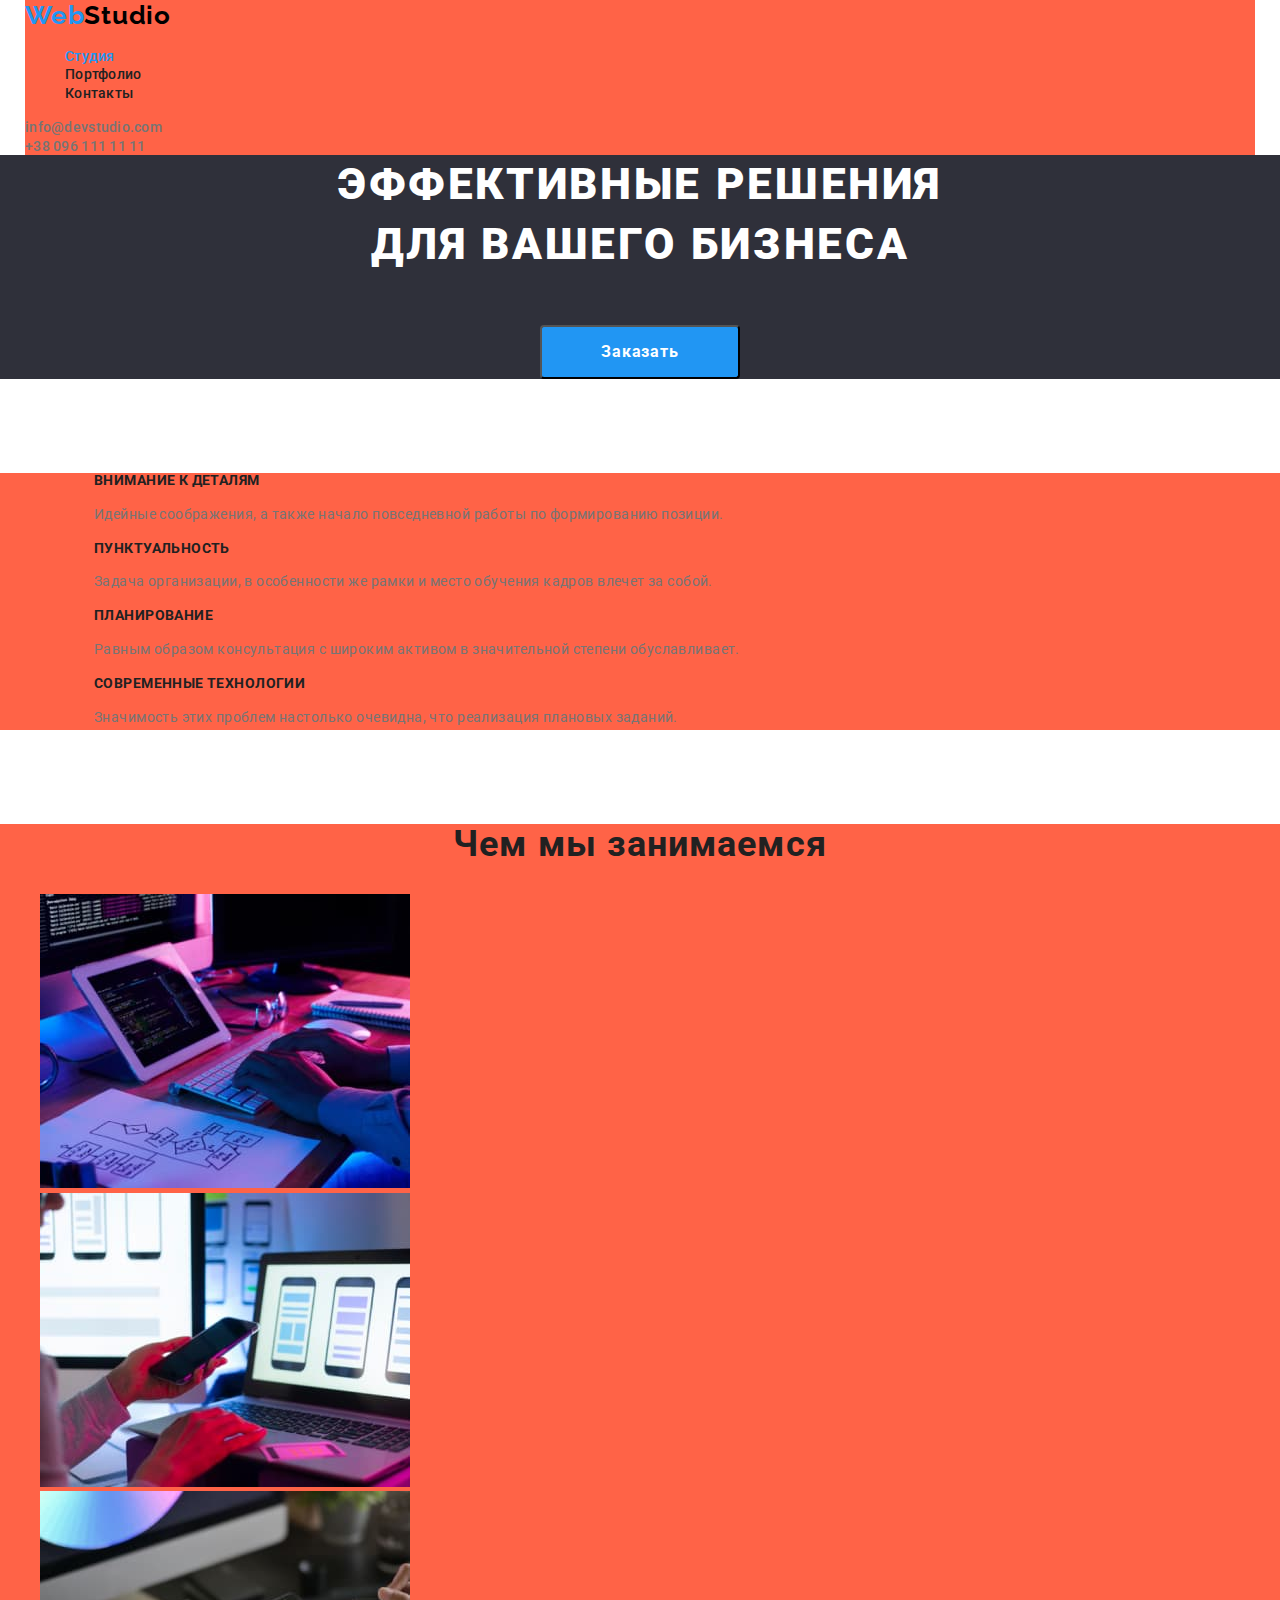
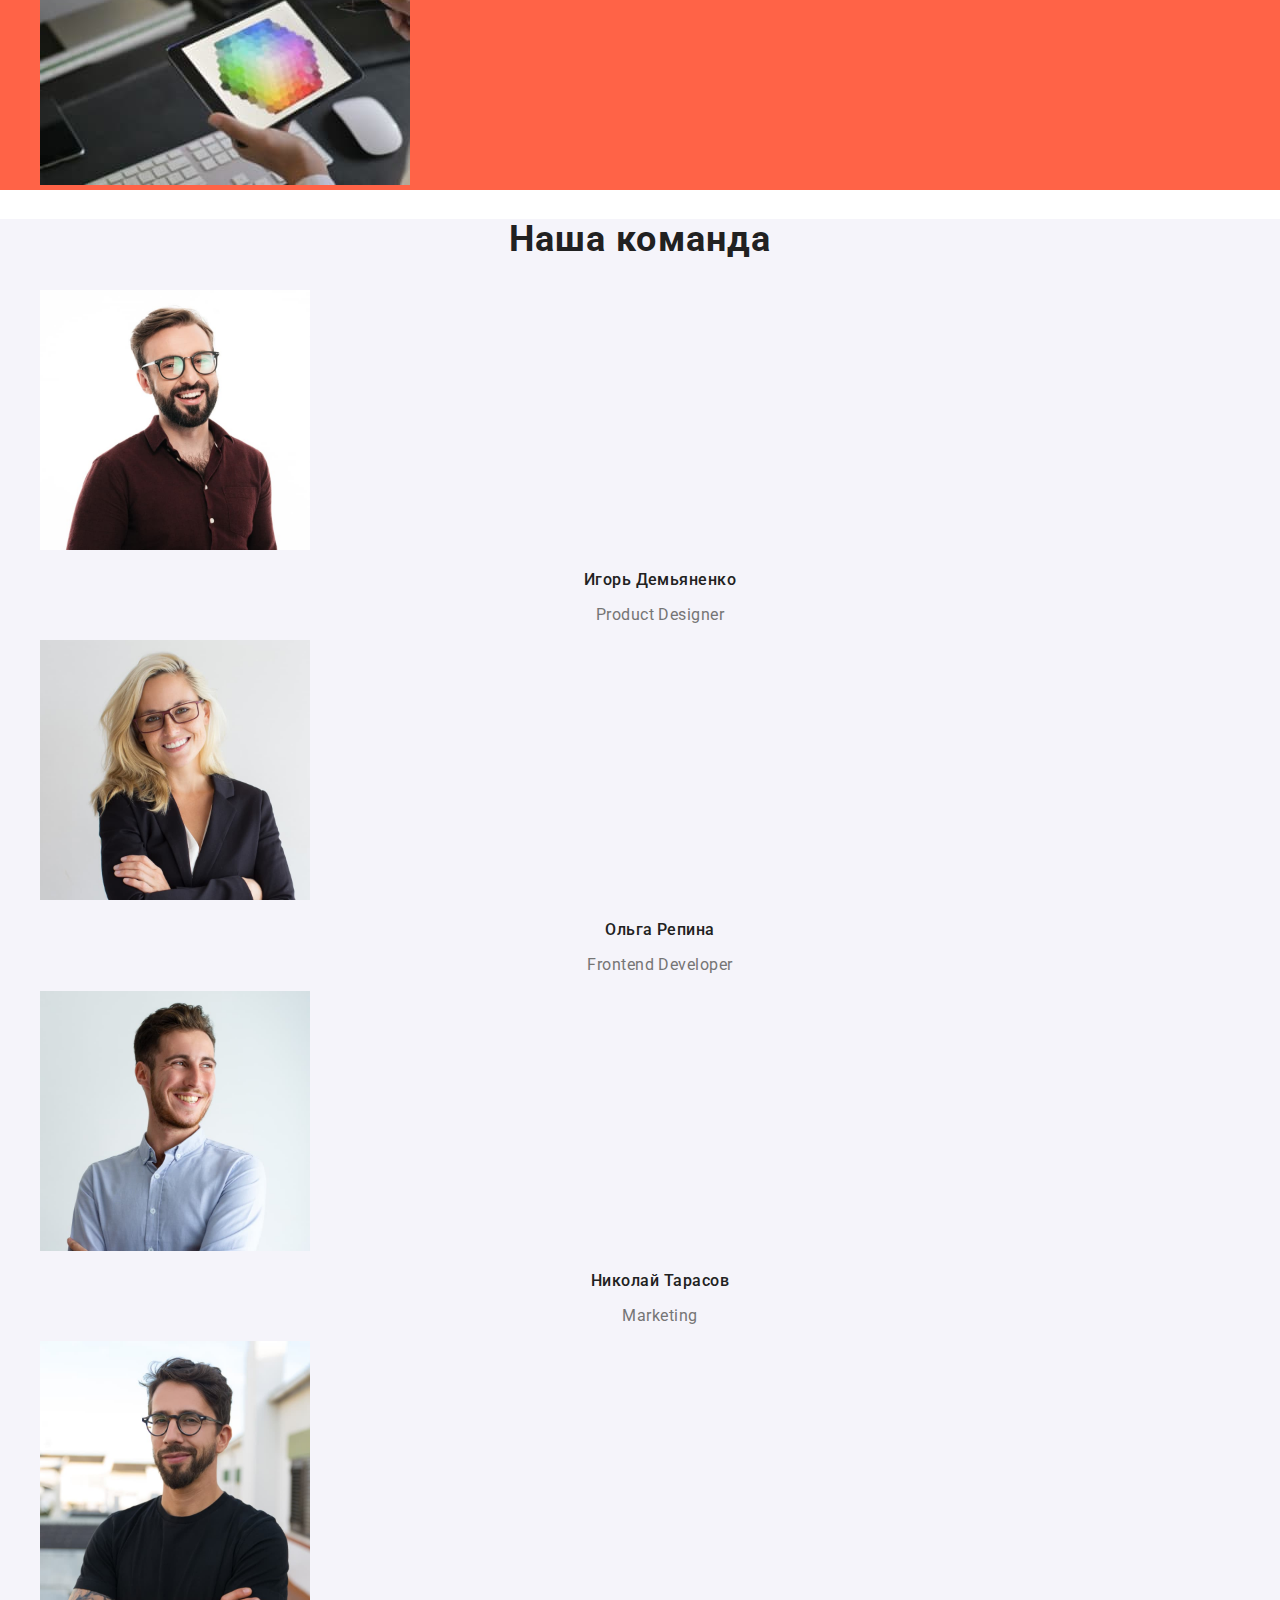
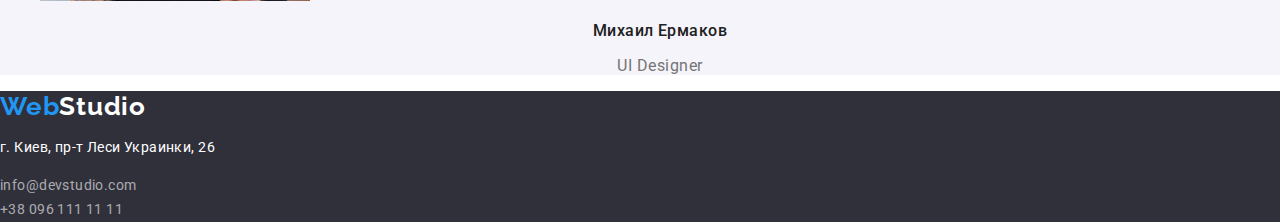
==== index.html @ 554694c2 "Добавление стилей для геометрии" ====
<!DOCTYPE html>
<html lang="ru">
<head>
    <meta charset="UTF-8">
    <meta http-equiv="X-UA-Compatible" content="IE=edge">
    <meta name="viewport" content="width=device-width, initial-scale=1.0">
    <link rel="preconnect" href="https://fonts.googleapis.com">
    <link rel="preconnect" href="https://fonts.gstatic.com" crossorigin>
    <link href="https://fonts.googleapis.com/css2?family=Raleway:wght@700&family=Roboto:wght@400;500;700;900&display=swap" rel="stylesheet">
    <link rel="stylesheet" href="https://cdnjs.cloudflare.com/ajax/libs/modern-normalize/1.1.0/modern-normalize.min.css">
    <link rel="stylesheet" href="./css/styles.css">

    <title>Document</title>
</head>
<body>
    <header class="header">
        <div class= "container">
        <nav class="header-navigation">
        <a href="" class="header-logo link">Web<span class="header-logo-two link">Studio</span></a>
         
     <ul class="header-list list">
         <li class="header-item"><a href="./index.html" class="header-link link current" >Студия</a></li>
         <li class="header-item"><a href="./portfolio.html" class="header-link link" >Портфолио</a></li>
         <li class="header-item"><a href="" class="header-link link">Контакты</a></li>
     </ul>
        </nav>
     <a href="mailto:info@devstudio.com" class="header-mailto link">info@devstudio.com</a><br>
     <a href="tel:+380961111111" class="header-tel link">+38 096 111 11 11</a>
    </div>
    </header>
<main>
    <section class="hero">
        <h1 class="hero-title">Эффективные решения <br/> для вашего бизнеса</h1>
        <button type="button" class="hero-btn">Заказать</button>            
    </section>

    <section class="section">
         <!-- скрытый заголовок-->
         <h2 class="visually-hidden">Наши обязанности</h2>
        <ul class="section-list list">
            <li class="section item">
                <h3 class="section-subtitle">Внимание к деталям</h3>
                <p class="section-text">Идейные соображения, а также начало повседневной работы по формированию позиции.</p>
            </li>
            <li class="section item">
                <h3 class="section-subtitle">Пунктуальность</h3>
                <p class="section-text">Задача организации, в особенности же рамки и место обучения кадров влечет за собой.</p>
            </li>
            <li class="section item">
                <h3 class="section-subtitle">Планирование</h3>
                <p class="section-text">Равным образом консультация с широким активом в значительной степени обуславливает.</p>
            </li>
            <li class="section item">
                <h3 class="section-subtitle">Современные технологии</h3>
                <p class="section-text">Значимость этих проблем настолько очевидна, что реализация плановых заданий.</p>
            </li>
        </ul>
    </section>

    <section class="work">
        <h2 class="work-top-text">Чем мы занимаемся</h2>
        <ul class="work-list list">
            <li class="work-item"><img src="./images/img.jpg" alt="Пишем сайт" width="370" height="294"/></li>
            <li class="work-item"><img src="./images/img1.jpg" alt="Создаем макет" width="370" height="294"/></li>
            <li class="work-item"><img src="./images/img2.jpg" alt="Создаем дизайн" width="370" height="294"/></li>
        </ul>
    </section>

    <section class="team">
        <h2 class="team-top-text">Наша команда</h2>
        <ul class="team-list list">
            <li class="team-item"><img src="./images/foto.jpg" alt="Product Designer" width="270" height="260"/>
                <h3 class="team-subtitle">Игорь Демьяненко</h3>
                <p class="team-text">Product Designer</p>
        </li>

            <li class="team-item"><img src="./images/foto1.jpg" alt="Frontend Developer" width="270" height="260"/>
                <h3 class="team-subtitle">Ольга Репина</h3>
                <p class="team-text">Frontend Developer</p>
        </li>
            <li class="team-item"><img src="./images/foto2.jpg" alt="Marketing" width="270" height="260"/>
                <h3 class="team-subtitle">Николай Тарасов</h3>
                <p class="team-text">Marketing</p>
            </li>
            <li class="team-item"><img src="./images/foto3.jpg" alt="UI Designer" width="270" height="260"/> 
                <h3 class="team-subtitle">Михаил Ермаков</h3>
                <p class="team-text">UI Designer</p>
            </li>
        </ul>
    </section>
    </main>
    <footer class="footer">
        <a href="" class="footer-logo link">Web<span class="footer-logo-two link">Studio</span></a>
        <address class="adress">
            <p class="adress-text">г. Киев, пр-т Леси Украинки, 26</p>
            <a href="mailto:info@devstudio.com" class="adress-mailto link">info@devstudio.com</a> <br>
            <a href="tel:+380961111111" class="adress-tel link">+38 096 111 11 11</a>
        </address>
    </footer>
    
</body>
</html>
---- css/styles.css ----
:root {
    --header-color: #757575;
    --title-color: #212121;
    --main-color: #FFFFFF;
}

html{
    box-sizing: border-box;
}

*, 
*::before, 
*::after{box-sizing: inherit;}

body {
    font-family: "Roboto", Tahoma, sans-serif;
    margin: 0;
}

.list {
    list-style: none;
}

.link {
    text-decoration: none;
}

.visually-hidden {
    position: absolute;
    white-space: nowrap;
    width: 1px;
    height: 1px;
    overflow: hidden;
    border: 0;
    padding: 0;
    clip: rect(0 0 0 0);
    clip-path: inset(50%);
    margin: -1px;
  }
  
  /*------------index.html-----------*/

  .container {
      margin-left: auto;
      margin-right: auto;
      width: 1230px;
      background-color: tomato;
  }
.header {
    background-color: #FFFFFF;
    
  }
.header-logo {
    font-family: 'Raleway', Tahoma, sans-serif;
    font-style: normal;
    font-weight: 700;
    font-size: 26px;
    line-height: 1.19;
    letter-spacing: 0.03em;
    color: #2196F3;
}

.header-logo-two {
    font-family: 'Raleway', Tahoma, sans-serif;
    font-style: normal;
    font-weight: 700;
    font-size: 26px;
    line-height: 1.19;
    letter-spacing: 0.03em;
    color: #000000;
}

.header-link {
    font-weight: 500;
    font-size: 14px;
    line-height: 1.14;
    letter-spacing: 0.02em;
    color: #212121;
}

.header-link:hover,
.header-link:focus {
    color: #2196F3;
}

.current {
    color: #2196F3 ;
}

.header-mailto, .header-tel {
    font-weight: 500;
    font-size: 14px;
    line-height: 1.14;
    letter-spacing: 0.02em;
    color: var(--header-color);
}

.header-mailto:hover,
.header-mailto:focus,
.header-tel:hover,
.header-tel:focus {
    color: #2196F3;
}

.hero-title {
    margin-top: 0;
    margin-bottom: 50px;
    font-weight: 900;
    font-size: 44px;
    line-height: 1.36;
    text-align: center;
    letter-spacing: 0.06em;
    text-transform: uppercase;
    color: var(--main-color)
    }

.hero {
    margin-top: 0;
    margin-bottom: 94px;
    background-color: #2F303A;
    text-align: center;
    }

.hero-btn {
    border-radius: 4px;
    padding: 10px 32px;
    display: inline-block;
    min-width: 200px;

    font-family: inherit;
    font-weight: 700;
    font-size: 16px;
    line-height: 1.88;
    align-items: center;
    letter-spacing: 0.06em;
    color: #FFFFFF;
    background-color: #2196F3;
    cursor: pointer;
}

.hero-btn:hover, 
.hero-btn:focus{
    color:#FFFFFF;
    background-color: #0f76ca;
}

.section, .work {
    background-color: tomato;
}

.section-list{
    padding: 0;
    margin: 94px;
}

.section-subtitle {
    margin-top: 0;
    margin-bottom: 10px;
    font-size: 14px;
    line-height: 1.14;
    letter-spacing: 0.03em;
    text-transform: uppercase;
    color: #212121;
}

.section-text {
    font-weight: 400;
    font-size: 14px;
    line-height: 1.71;
    letter-spacing: 0.03em;
    color: var(--header-color);
}

.work-top-text, .team-top-text {
   font-size: 36px;
   line-height: 1.12;
   text-align: center;
   letter-spacing: 0.03em;
   color: var(--title-color)
}

.team {
    background: #F5F4FA;
}

.team-subtitle {
    font-weight: 500;
    font-size: 16px;
    line-height: 1.19;
    text-align: center;
    letter-spacing: 0.03em;
    color: #212121;
}

.team-text {
    font-size: 16px;
    line-height: 1.19;
    text-align: center;
    letter-spacing: 0.03em;
    color: var(--header-color)
}

.footer-logo {
    font-family: 'Raleway', Tahoma, sans-serif;
    font-style: normal;
    font-weight: 700;
    font-size: 26px;
    line-height: 1.19;
    letter-spacing: 0.03em;
    color: #2196F3;
}

.footer-logo-two {
    font-family: 'Raleway', Tahoma, sans-serif;
    font-style: normal;
    font-weight: 700;
    font-size: 26px;
    line-height: 1.19;
    letter-spacing: 0.03em;
    color: #FFFFFF;
}

.adress-text {
    font-style: normal;
    font-size: 14px;
    line-height: 1.71;
    letter-spacing: 0.03em;
    color: #FFFFFF;
}

.adress-mailto {
    font-style: normal;
    font-size: 14px;
    line-height: 1.71;
    letter-spacing: 0.03em;
    color: rgba(255, 255, 255, 0.6);
}

.adress-mailto:hover, 
.adress-mailto:focus,
.adress-tel:hover, 
.adress-tel:focus{
    color: #2196F3;
}

.adress-tel {
    font-style: normal;
    font-size: 14px;
    line-height: 1.71;
    letter-spacing: 0.03em;
    color: rgba(255, 255, 255, 0.6);
}

.footer {
    background-color: #2F303A;
}

/*------------portfolio.html-----------*/
.section-portfolio{
    background-color: #FFFFFF;
}
.section-portfolio-list {
    font-weight: 500;
    font-size: 16px;
    line-height: 1.6;
    text-align: center;
    letter-spacing: 0.03em;
    color: #212121;
    
}

.section-portfolio-btn:hover,
.section-portfolio-btn:focus {
    color: #FFFFFF;
    background-color: #2196F3;
}

.section-portfolio-subtitle {
    font-size: 18px;
    line-height: 2;
    letter-spacing: 0.06em;
    color: #212121;
}

.section-portfolio-text {
    font-size: 16px;
    line-height: 1.9;
    letter-spacing: 0.03em;
    color: var(--header-color)
}

.section-portfolio-btn{
    font-weight: 500;
    font-size: 16px;
    line-height: 1.63;
    text-align: center;
    letter-spacing: 0.03em;
    color: #212121;
    background: #F5F4FA;
    cursor: pointer;
}
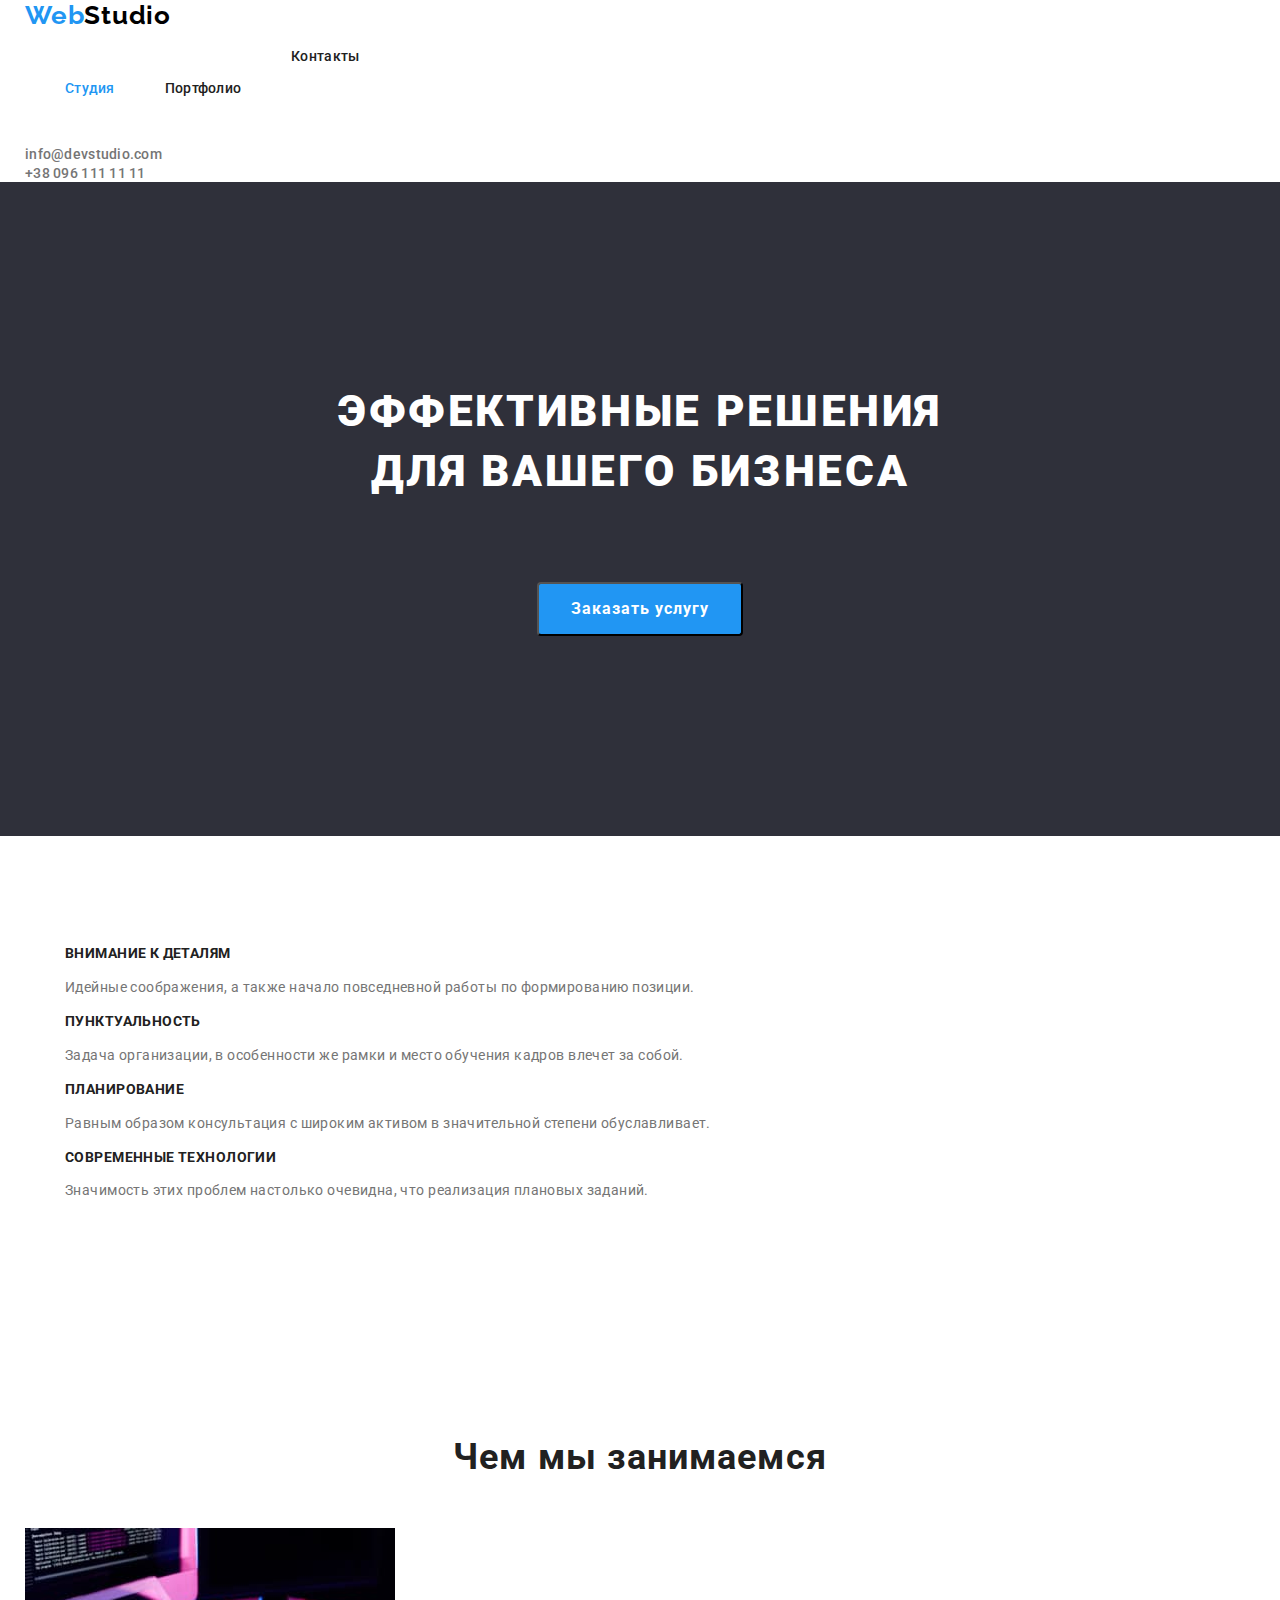
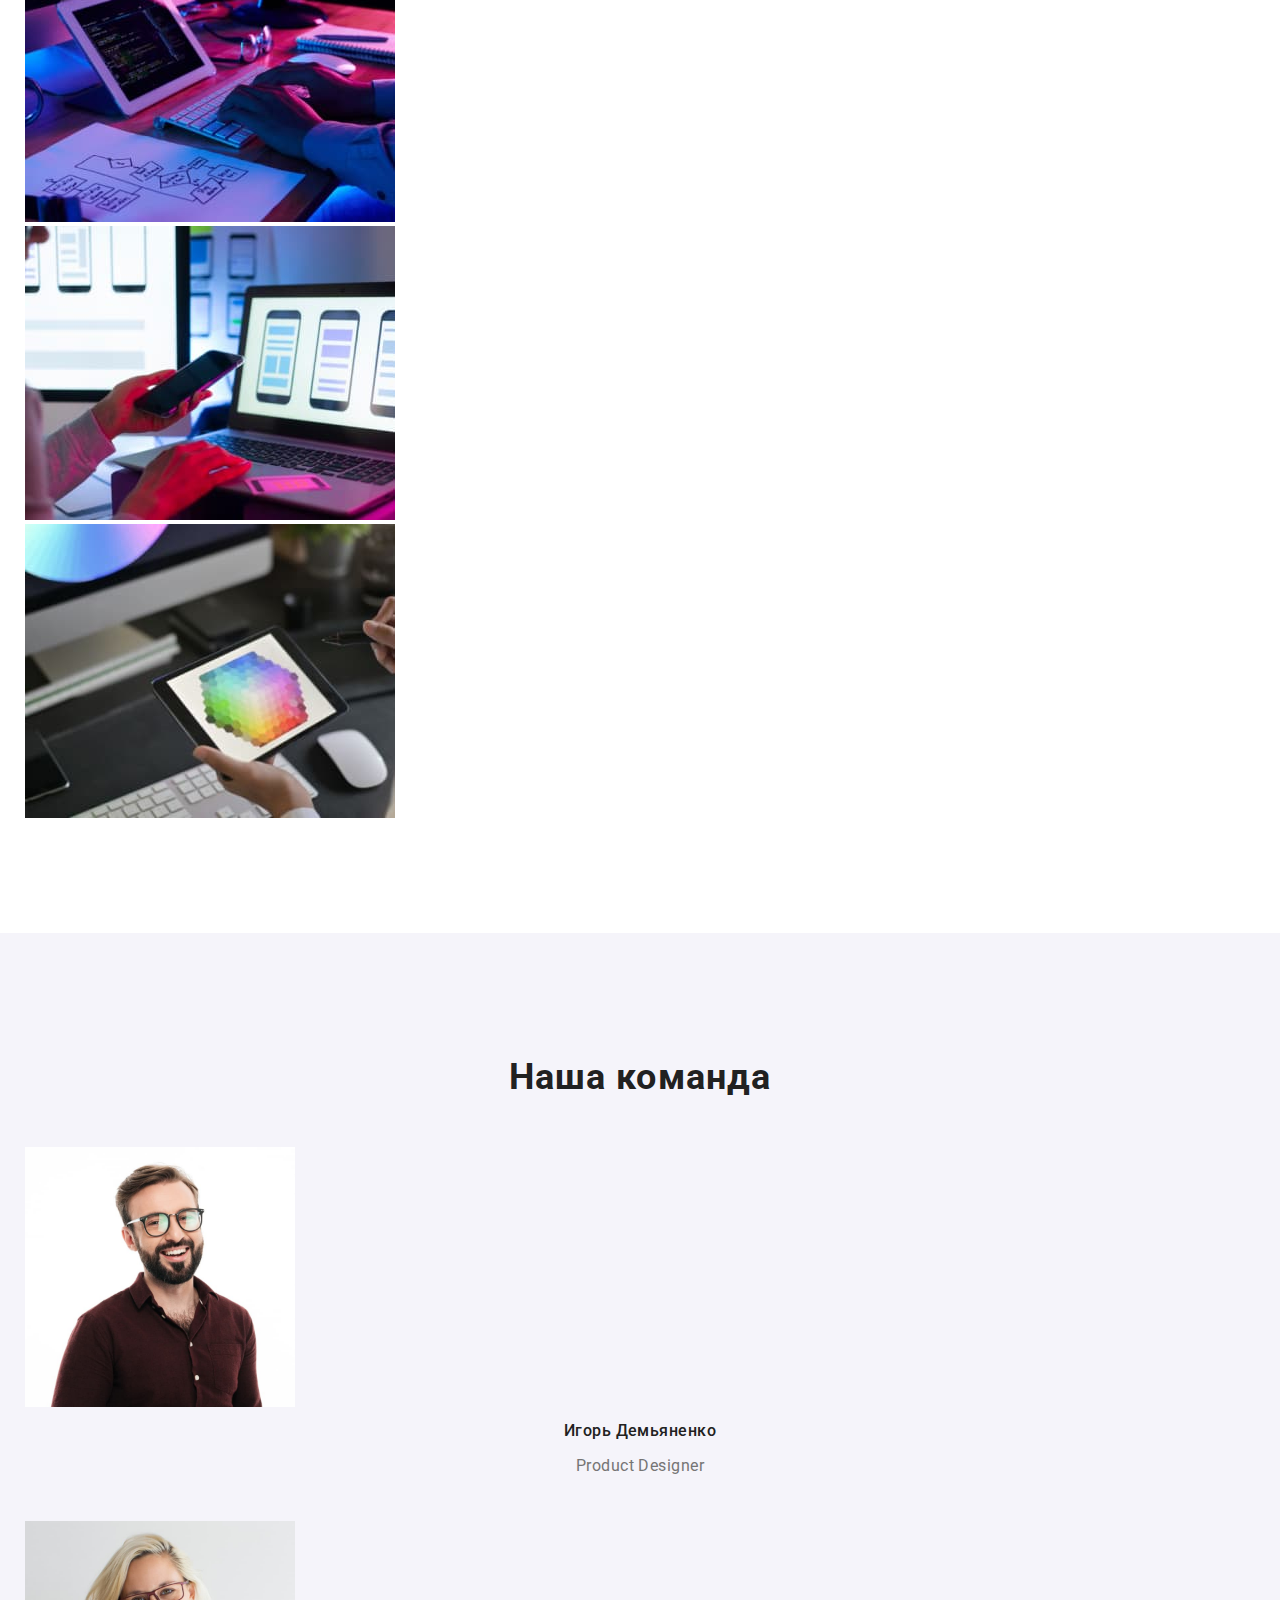
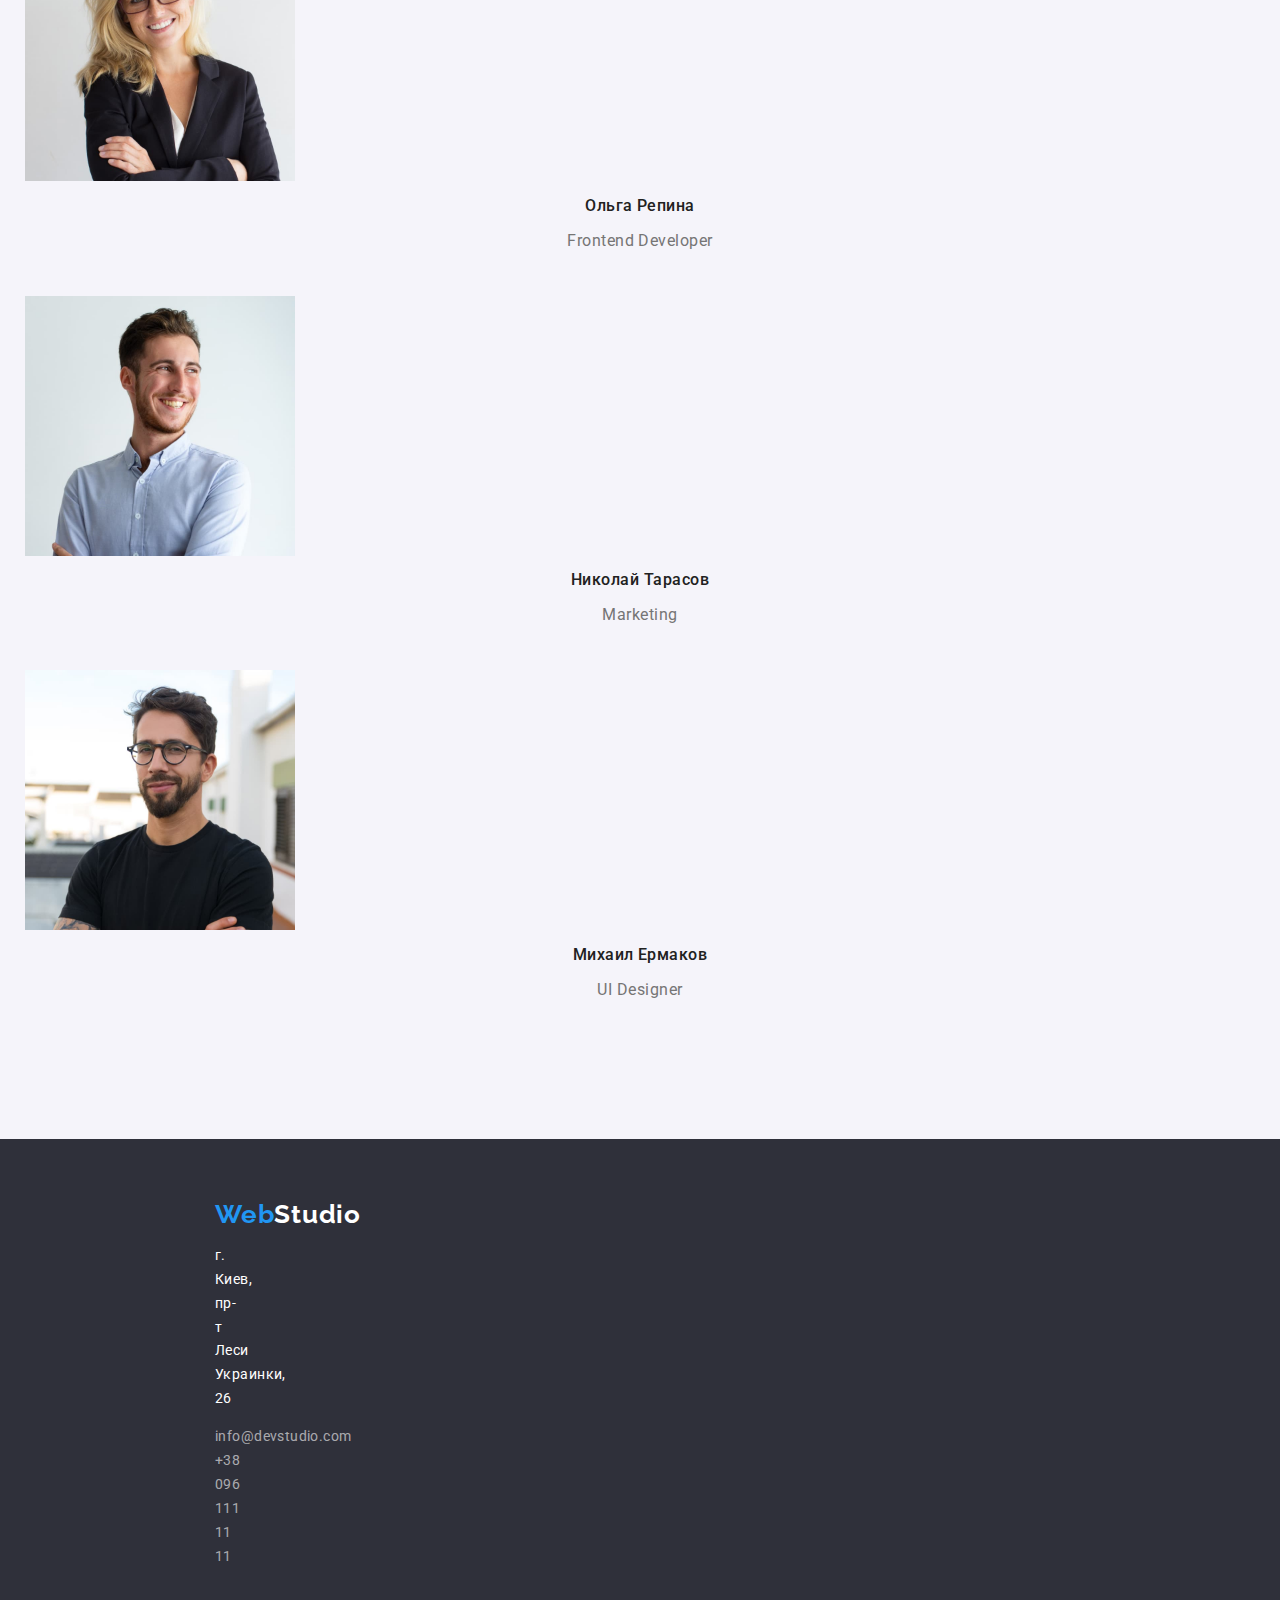
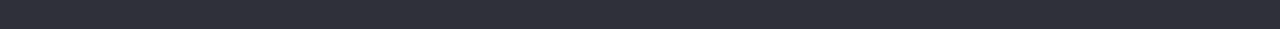
==== commit 39264a61: "start flexbox" ====
--- a/index.html
+++ b/index.html
@@ -31,42 +31,47 @@
 <main>
     <section class="hero">
         <h1 class="hero-title">Эффективные решения <br/> для вашего бизнеса</h1>
-        <button type="button" class="hero-btn">Заказать</button>            
+        <button type="button" class="hero-btn">Заказать услугу</button>            
     </section>
 
-    <section class="section">
+    <section class="section-one section">
+        <div class= "container">
          <!-- скрытый заголовок-->
          <h2 class="visually-hidden">Наши обязанности</h2>
-        <ul class="section-list list">
-            <li class="section item">
-                <h3 class="section-subtitle">Внимание к деталям</h3>
-                <p class="section-text">Идейные соображения, а также начало повседневной работы по формированию позиции.</p>
+        <ul class="section-one-list list">
+            <li class="section-one item">
+                <h3 class="section-one-subtitle">Внимание к деталям</h3>
+                <p class="section-one-text">Идейные соображения, а также начало повседневной работы по формированию позиции.</p>
             </li>
-            <li class="section item">
-                <h3 class="section-subtitle">Пунктуальность</h3>
-                <p class="section-text">Задача организации, в особенности же рамки и место обучения кадров влечет за собой.</p>
+            <li class="section-one item">
+                <h3 class="section-one-subtitle">Пунктуальность</h3>
+                <p class="section-one-text">Задача организации, в особенности же рамки и место обучения кадров влечет за собой.</p>
             </li>
-            <li class="section item">
-                <h3 class="section-subtitle">Планирование</h3>
-                <p class="section-text">Равным образом консультация с широким активом в значительной степени обуславливает.</p>
+            <li class="section-one item">
+                <h3 class="section-one-subtitle">Планирование</h3>
+                <p class="section-one-text">Равным образом консультация с широким активом в значительной степени обуславливает.</p>
             </li>
-            <li class="section item">
-                <h3 class="section-subtitle">Современные технологии</h3>
-                <p class="section-text">Значимость этих проблем настолько очевидна, что реализация плановых заданий.</p>
+            <li class="section-one item">
+                <h3 class="section-one-subtitle">Современные технологии</h3>
+                <p class="section-one-text">Значимость этих проблем настолько очевидна, что реализация плановых заданий.</p>
             </li>
         </ul>
+    </div>
     </section>
 
-    <section class="work">
+    <section class="work section">
+        <div class= "container">
         <h2 class="work-top-text">Чем мы занимаемся</h2>
         <ul class="work-list list">
             <li class="work-item"><img src="./images/img.jpg" alt="Пишем сайт" width="370" height="294"/></li>
             <li class="work-item"><img src="./images/img1.jpg" alt="Создаем макет" width="370" height="294"/></li>
             <li class="work-item"><img src="./images/img2.jpg" alt="Создаем дизайн" width="370" height="294"/></li>
         </ul>
+    </div>
     </section>
 
-    <section class="team">
+    <section class="team section">
+        <div class= "container">
         <h2 class="team-top-text">Наша команда</h2>
         <ul class="team-list list">
             <li class="team-item"><img src="./images/foto.jpg" alt="Product Designer" width="270" height="260"/>
@@ -87,6 +92,7 @@
                 <p class="team-text">UI Designer</p>
             </li>
         </ul>
+    </div>
     </section>
     </main>
     <footer class="footer">
--- a/css/styles.css
+++ b/css/styles.css
@@ -38,18 +38,29 @@
     margin: -1px;
   }
   
+  .container {
+    margin-left: auto;
+    margin-right: auto;
+    width: 1230px;
+}
+
   /*------------index.html-----------*/
 
-  .container {
-      margin-left: auto;
-      margin-right: auto;
-      width: 1230px;
-      background-color: tomato;
-  }
 .header {
     background-color: #FFFFFF;
-    
   }
+
+  .header-list{
+    display: flex;
+  }
+
+  .header-item:not(:last-child){
+      display: block;
+    margin-right: 50px;
+    padding-top: 32px;
+    padding-bottom: 32px;
+  }
+
 .header-logo {
     font-family: 'Raleway', Tahoma, sans-serif;
     font-style: normal;
@@ -105,6 +116,8 @@
 .hero-title {
     margin-top: 0;
     margin-bottom: 50px;
+    padding-top: 200px;
+    padding-bottom: 30px;
     font-weight: 900;
     font-size: 44px;
     line-height: 1.36;
@@ -116,16 +129,17 @@
 
 .hero {
     margin-top: 0;
-    margin-bottom: 94px;
+    /*margin-bottom: 94px;*/
     background-color: #2F303A;
     text-align: center;
-    }
-
-.hero-btn {
+}
+
+    .hero-btn {
     border-radius: 4px;
     padding: 10px 32px;
     display: inline-block;
     min-width: 200px;
+    margin-bottom: 200px;
 
     font-family: inherit;
     font-weight: 700;
@@ -144,16 +158,21 @@
     background-color: #0f76ca;
 }
 
-.section, .work {
-    background-color: tomato;
-}
-
-.section-list{
+.section {
+    padding-top: 94px;
+    padding-bottom: 94px;
+}
+
+.section-one, .work {
+    background-color: #FFFFFF;
+}
+
+/*.section-one-list{
     padding: 0;
     margin: 94px;
-}
-
-.section-subtitle {
+}*/
+
+.section-one-subtitle {
     margin-top: 0;
     margin-bottom: 10px;
     font-size: 14px;
@@ -163,7 +182,7 @@
     color: #212121;
 }
 
-.section-text {
+.section-one-text {
     font-weight: 400;
     font-size: 14px;
     line-height: 1.71;
@@ -171,16 +190,34 @@
     color: var(--header-color);
 }
 
-.work-top-text, .team-top-text {
+.work-list{
+    padding: 0;
+}
+
+.work-top-text {
+    margin-bottom: 50px;
+   padding: 0;
    font-size: 36px;
    line-height: 1.12;
    text-align: center;
    letter-spacing: 0.03em;
-   color: var(--title-color)
-}
+   color: var(--title-color);
+}
+
+.team-top-text {
+    margin-bottom: 50px;
+    /*padding: 94px;*/
+
+    font-size: 36px;
+    line-height: 1.12;
+    text-align: center;
+    letter-spacing: 0.03em;
+    color: var(--title-color);
+ }
+
 
 .team {
-    background: #F5F4FA;
+   background: #F5F4FA;
 }
 
 .team-subtitle {
@@ -198,6 +235,20 @@
     text-align: center;
     letter-spacing: 0.03em;
     color: var(--header-color)
+}
+
+.team-list {
+    padding: 0;
+    margin: 0;
+}
+
+.team-item {
+    padding-bottom: 30px;
+    margin: 0;
+}
+
+.team-subtitle {
+    margin: 10px;
 }
 
 .footer-logo {
@@ -252,6 +303,10 @@
 }
 
 .footer {
+    padding-top: 60px;
+    padding-bottom: 60px;
+    padding-left: 215px;
+    padding-right: 1154px;
     background-color: #2F303A;
 }
 
@@ -290,13 +345,18 @@
 }
 
 .section-portfolio-btn{
+    border-radius: 4px;
+    min-width: 130px;
+    display: inline-block;
+    padding: 6px 22px;
+
     font-weight: 500;
     font-size: 16px;
     line-height: 1.63;
     text-align: center;
     letter-spacing: 0.03em;
     color: #212121;
-    background: #F5F4FA;
+    background-color:  #F5F4FA;
     cursor: pointer;
 }
 
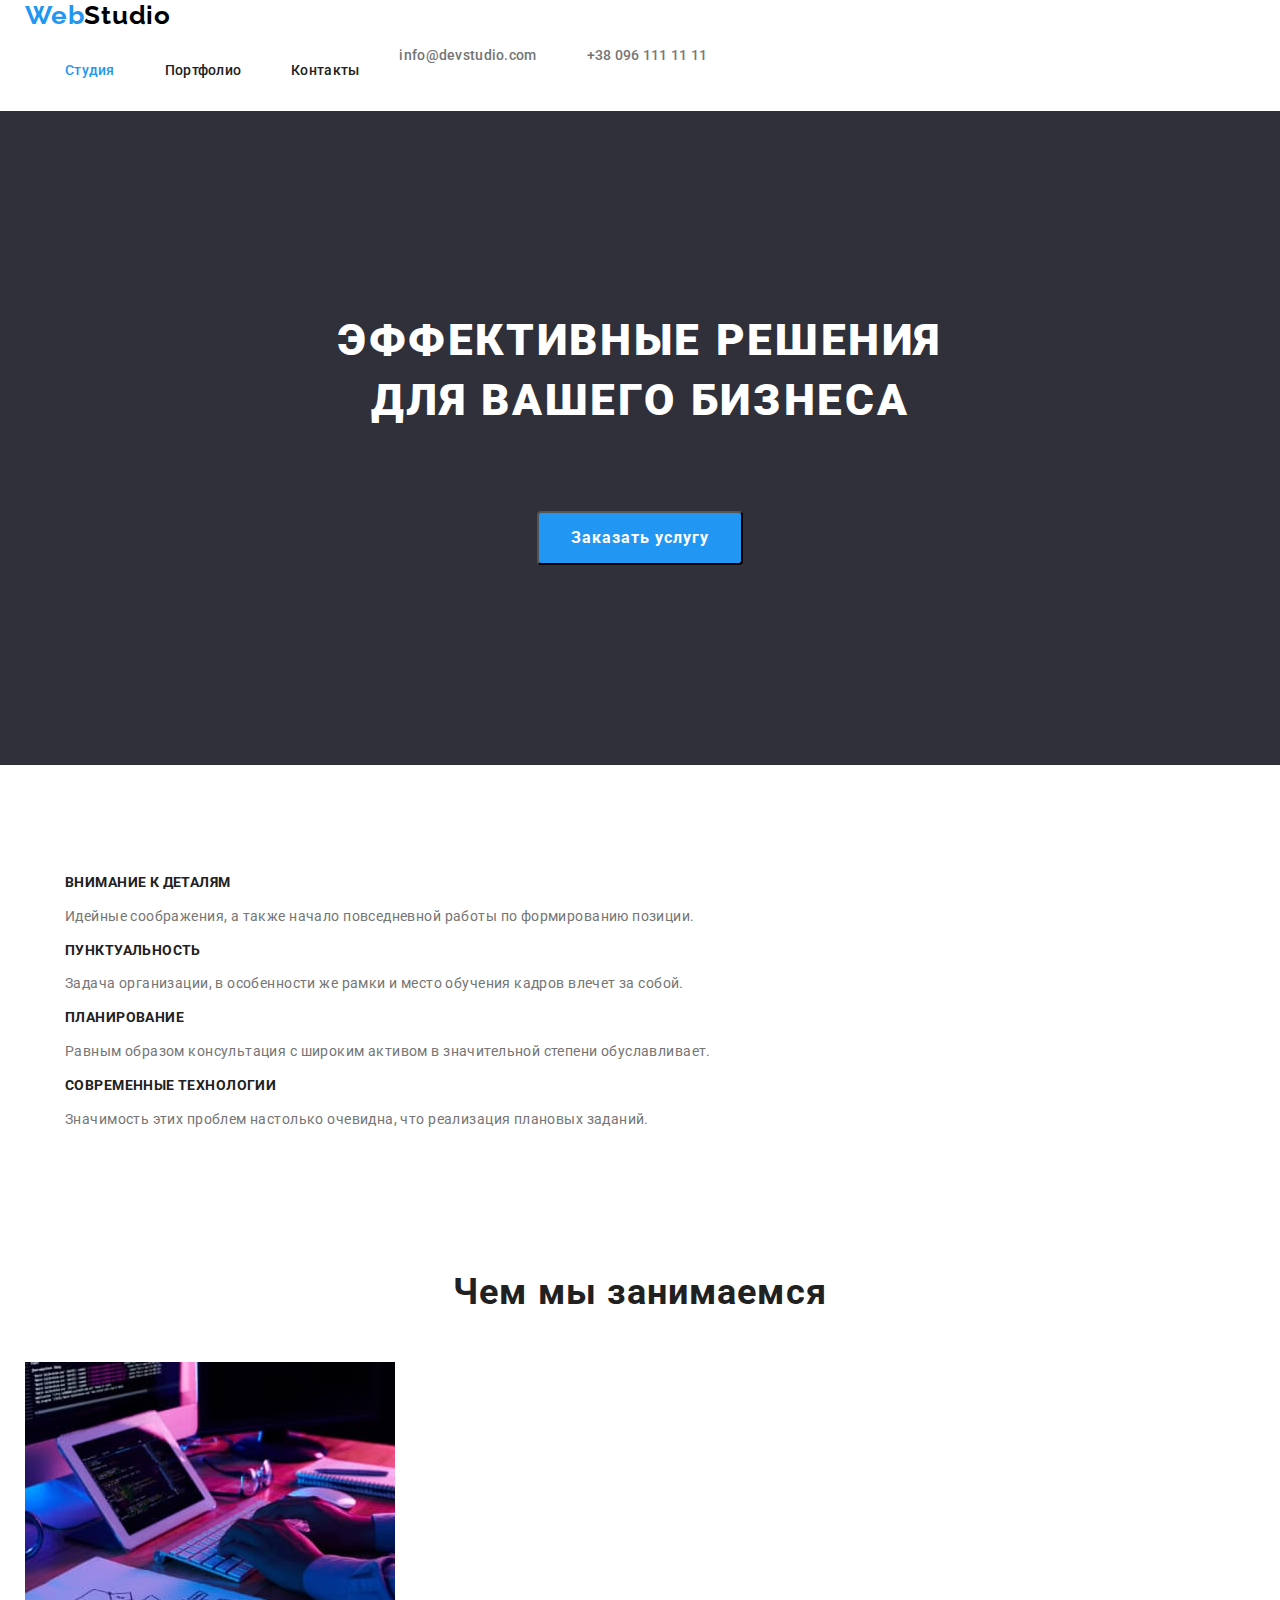
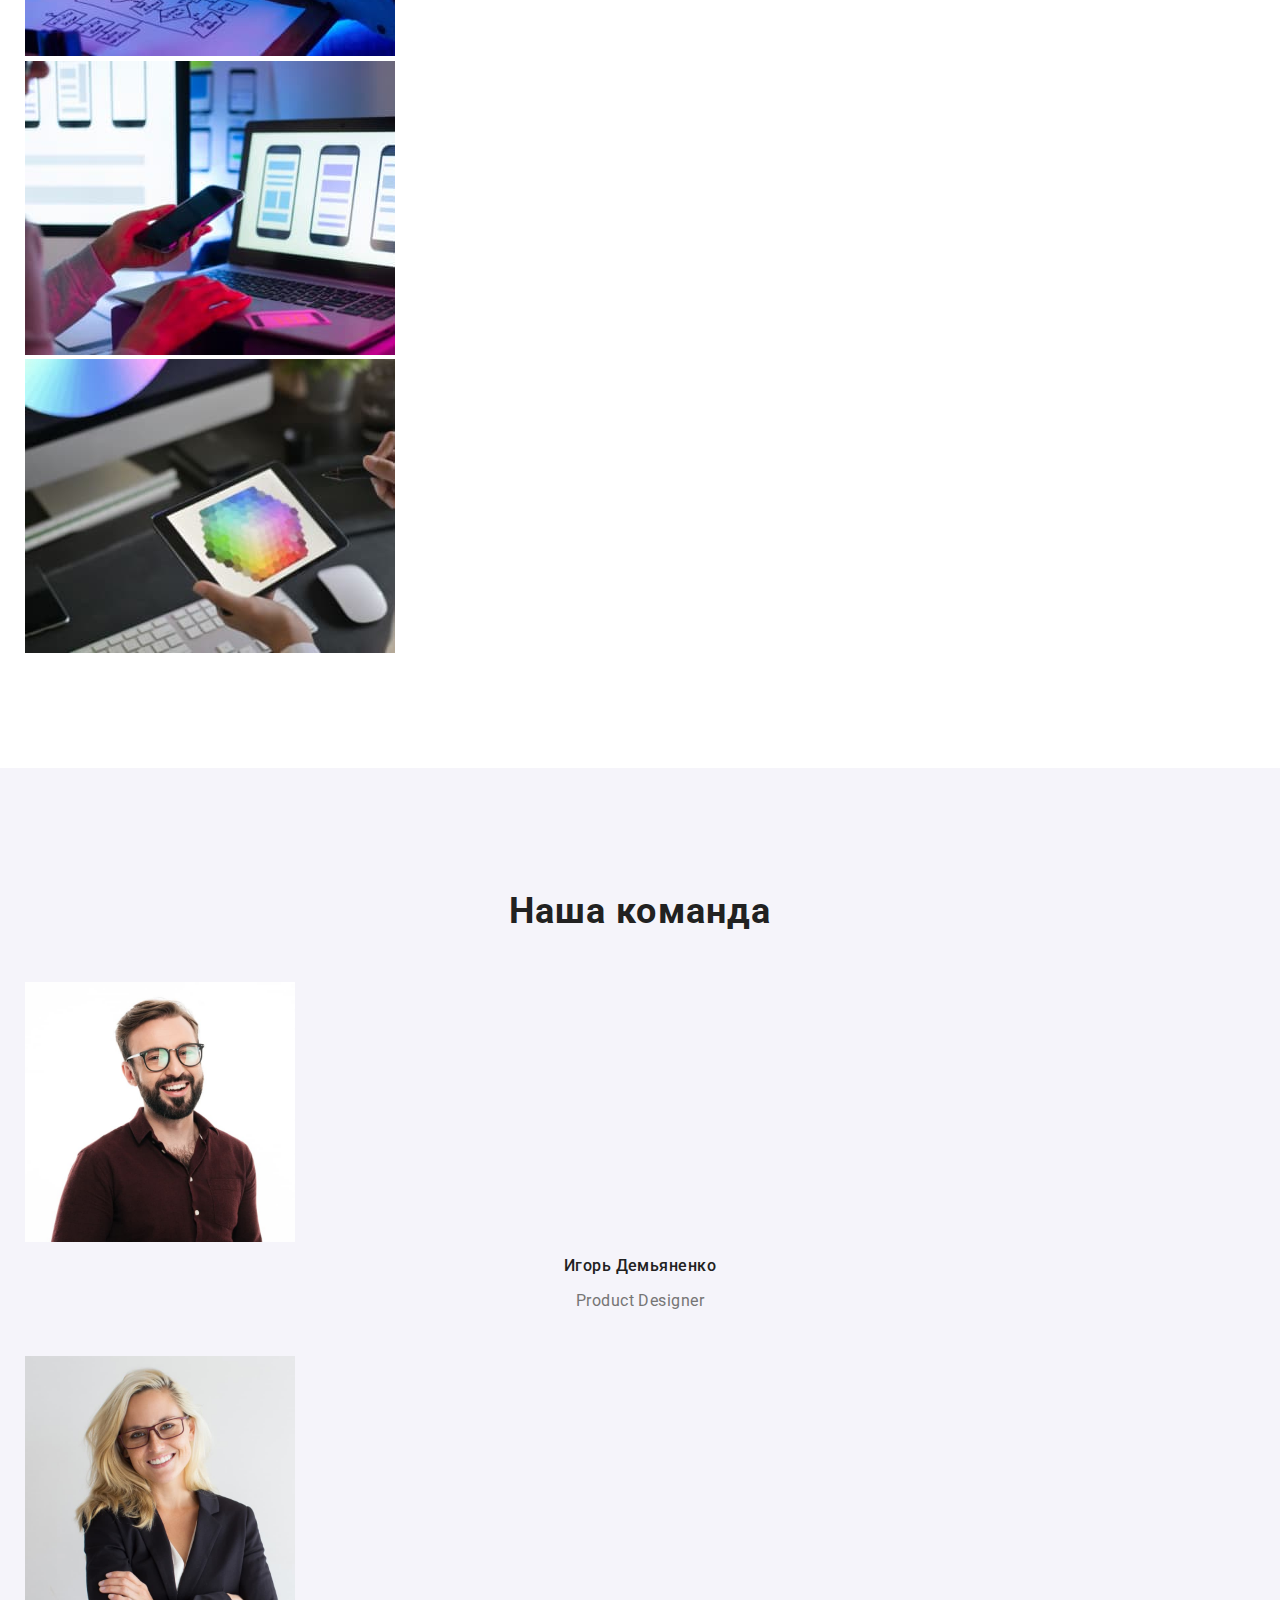
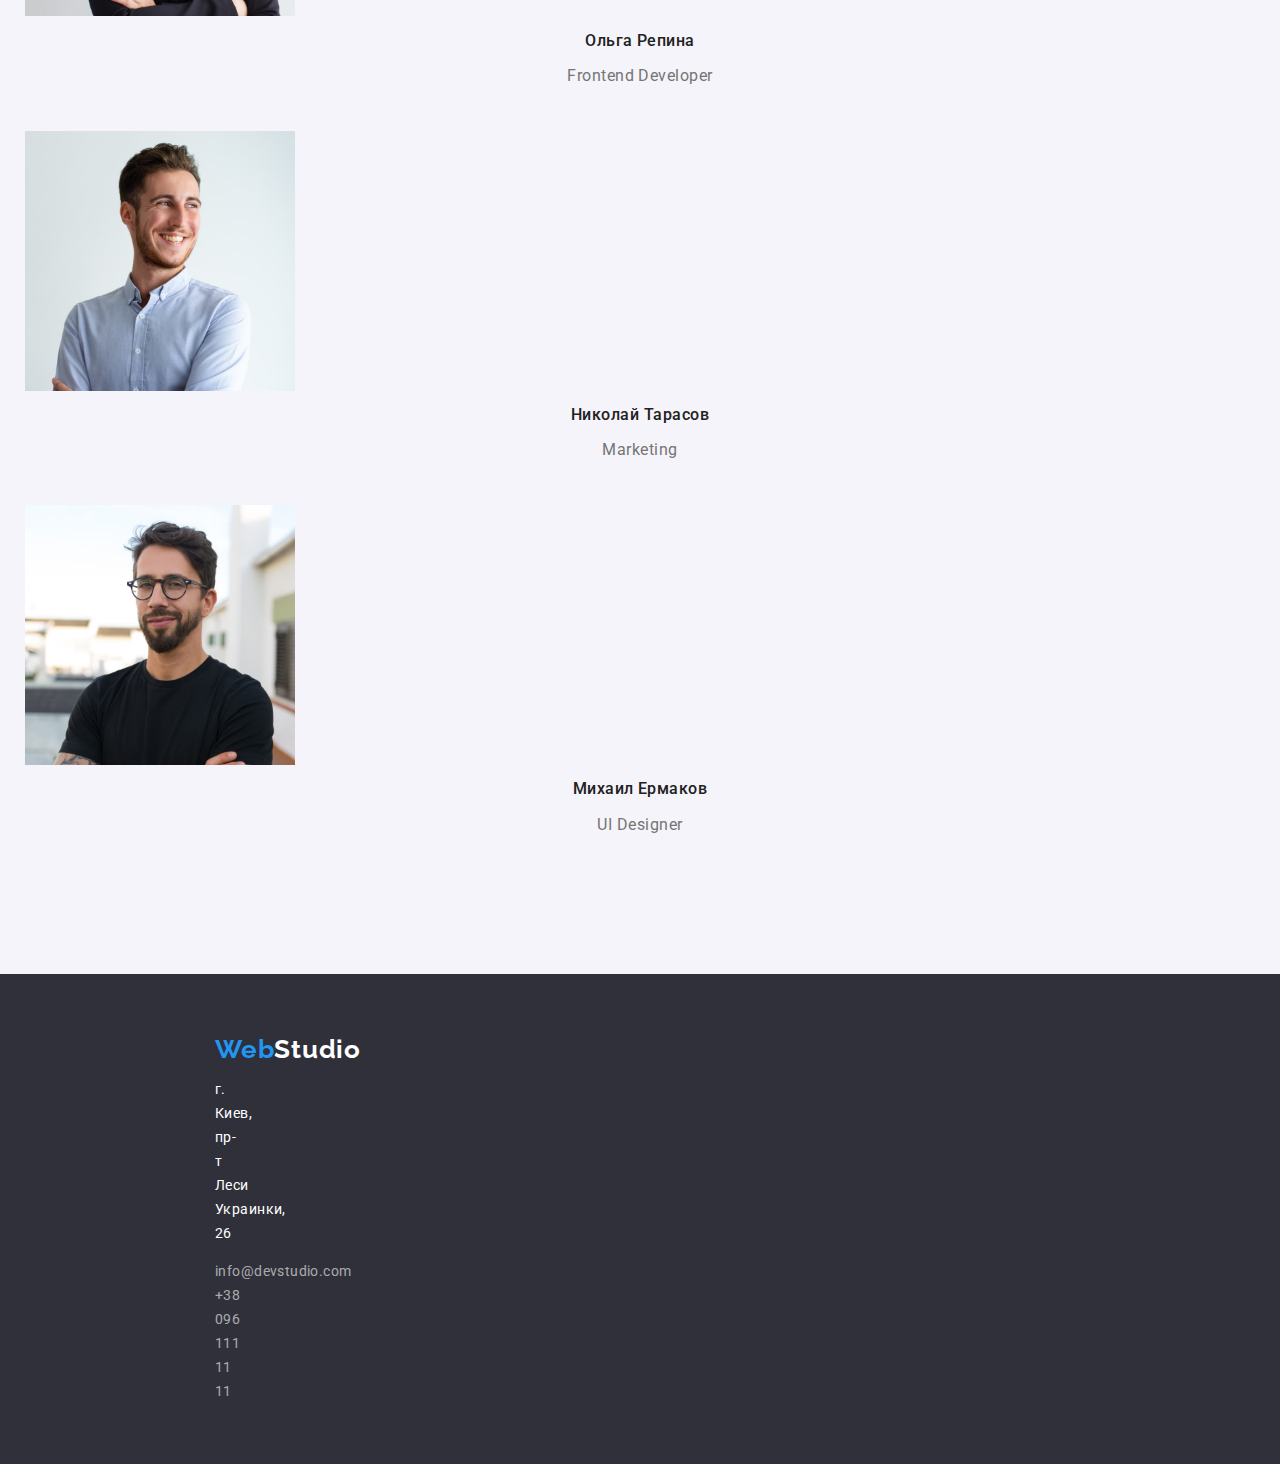
==== commit 0ef28141: "изменения-2" ====
--- a/index.html
+++ b/index.html
@@ -14,7 +14,7 @@
 </head>
 <body>
     <header class="header">
-        <div class= "container">
+        <div class= "container main-nav">
         <nav class="header-navigation">
         <a href="" class="header-logo link">Web<span class="header-logo-two link">Studio</span></a>
          
@@ -24,10 +24,12 @@
          <li class="header-item"><a href="" class="header-link link">Контакты</a></li>
      </ul>
         </nav>
-     <a href="mailto:info@devstudio.com" class="header-mailto link">info@devstudio.com</a><br>
-     <a href="tel:+380961111111" class="header-tel link">+38 096 111 11 11</a>
-    </div>
+    <ul class="mailto-tel list">
+     <li class="mailto-tel-item"><a href="mailto:info@devstudio.com" class="header-mailto link">info@devstudio.com</a><br></li>
+     <li class="mailto-tel-item"><a href="tel:+380961111111" class="header-tel link">+38 096 111 11 11</a></li>
+  </div>
     </header>
+
 <main>
     <section class="hero">
         <h1 class="hero-title">Эффективные решения <br/> для вашего бизнеса</h1>
--- a/css/styles.css
+++ b/css/styles.css
@@ -44,6 +44,11 @@
     width: 1230px;
 }
 
+.main-nav{
+    display: flex;
+    align-items: center;
+}
+
   /*------------index.html-----------*/
 
 .header {
@@ -51,15 +56,28 @@
   }
 
   .header-list{
+      margin: 0;
     display: flex;
   }
 
-  .header-item:not(:last-child){
+   .header-link{
       display: block;
-    margin-right: 50px;
     padding-top: 32px;
     padding-bottom: 32px;
-  }
+    
+font-weight: 500;
+font-size: 14px;
+line-height: 16px;
+letter-spacing: 0.02em;
+
+color: #212121;
+   }
+
+   .header-list .header-item:not(:last-child){
+    margin-right: 50px;
+   }
+
+
 
 .header-logo {
     font-family: 'Raleway', Tahoma, sans-serif;
@@ -105,6 +123,15 @@
     letter-spacing: 0.02em;
     color: var(--header-color);
 }
+
+.mailto-tel{
+    display: flex;
+}
+
+.mailto-tel .mailto-tel-item:not(:last-child){
+    margin-right: 50px;
+   }
+
 
 .header-mailto:hover,
 .header-mailto:focus,
@@ -190,6 +217,9 @@
     color: var(--header-color);
 }
 
+.work{
+    padding-top: 0;
+}
 .work-list{
     padding: 0;
 }
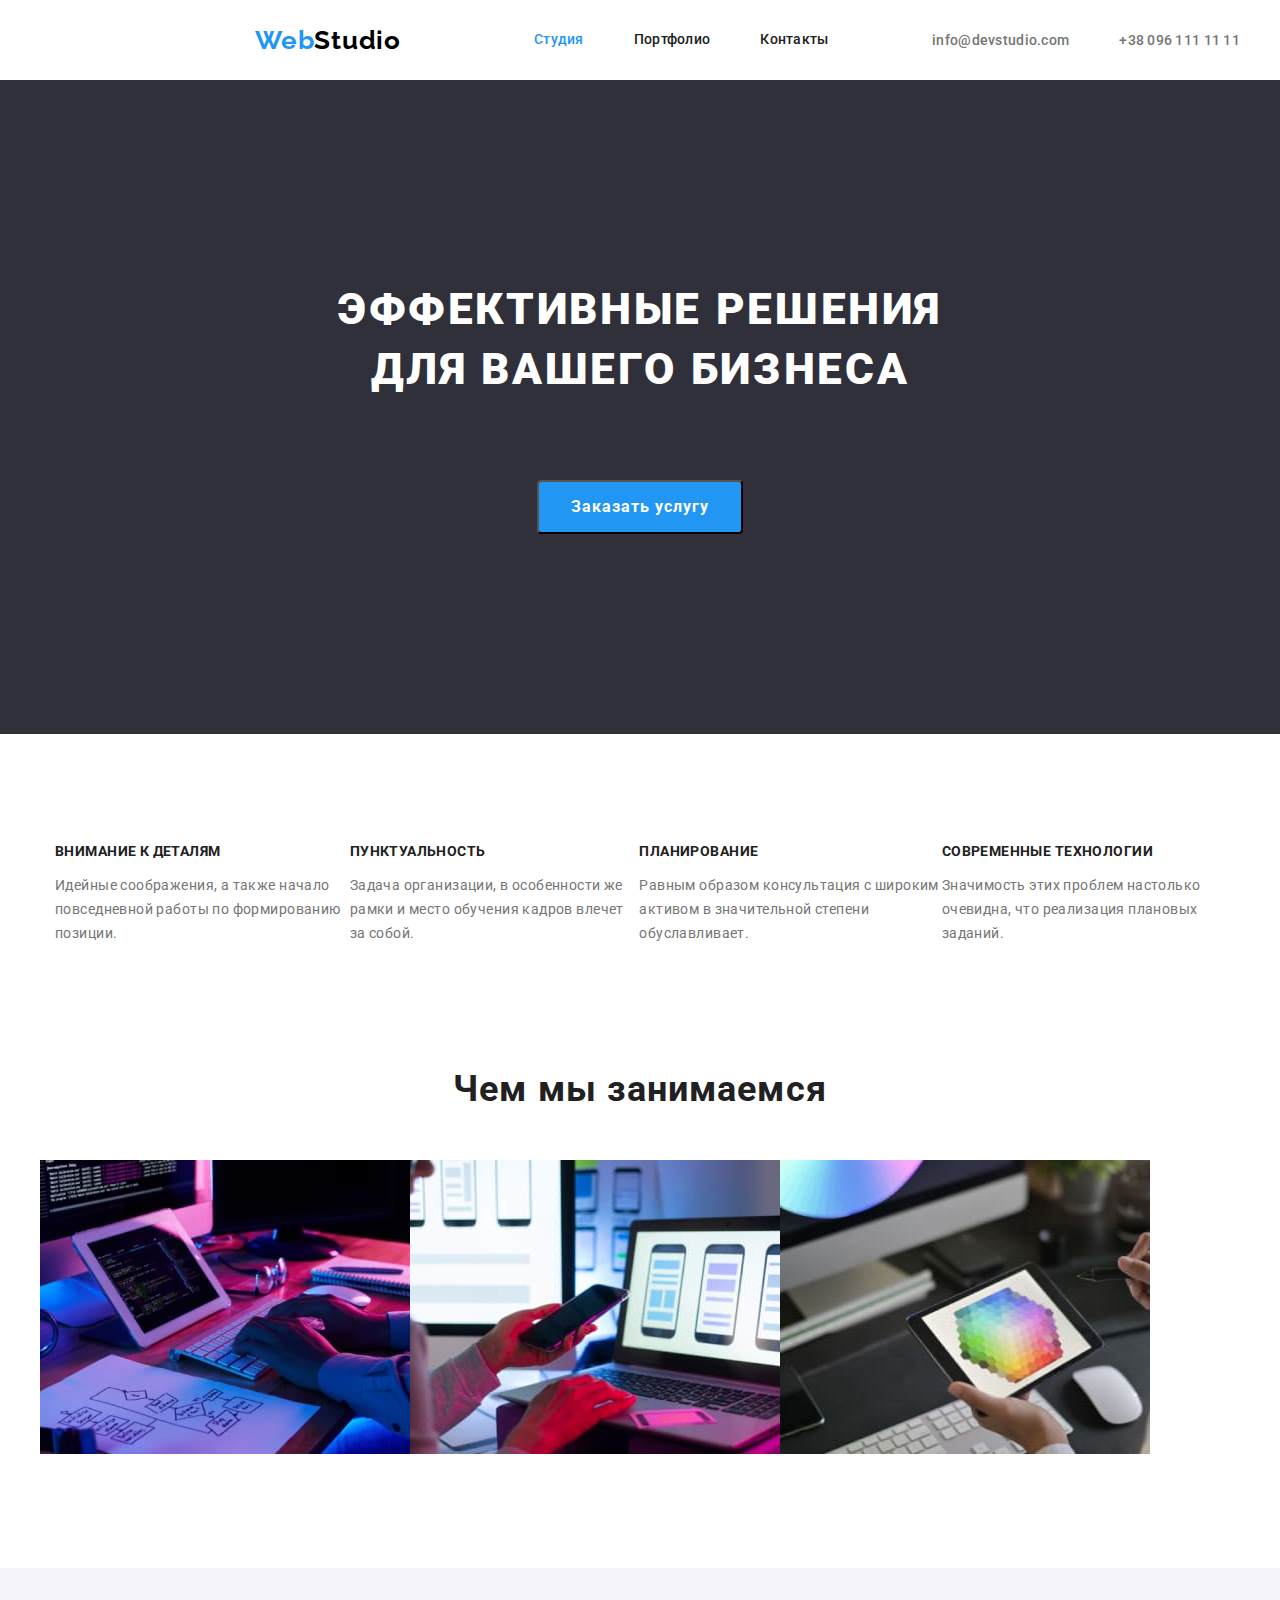
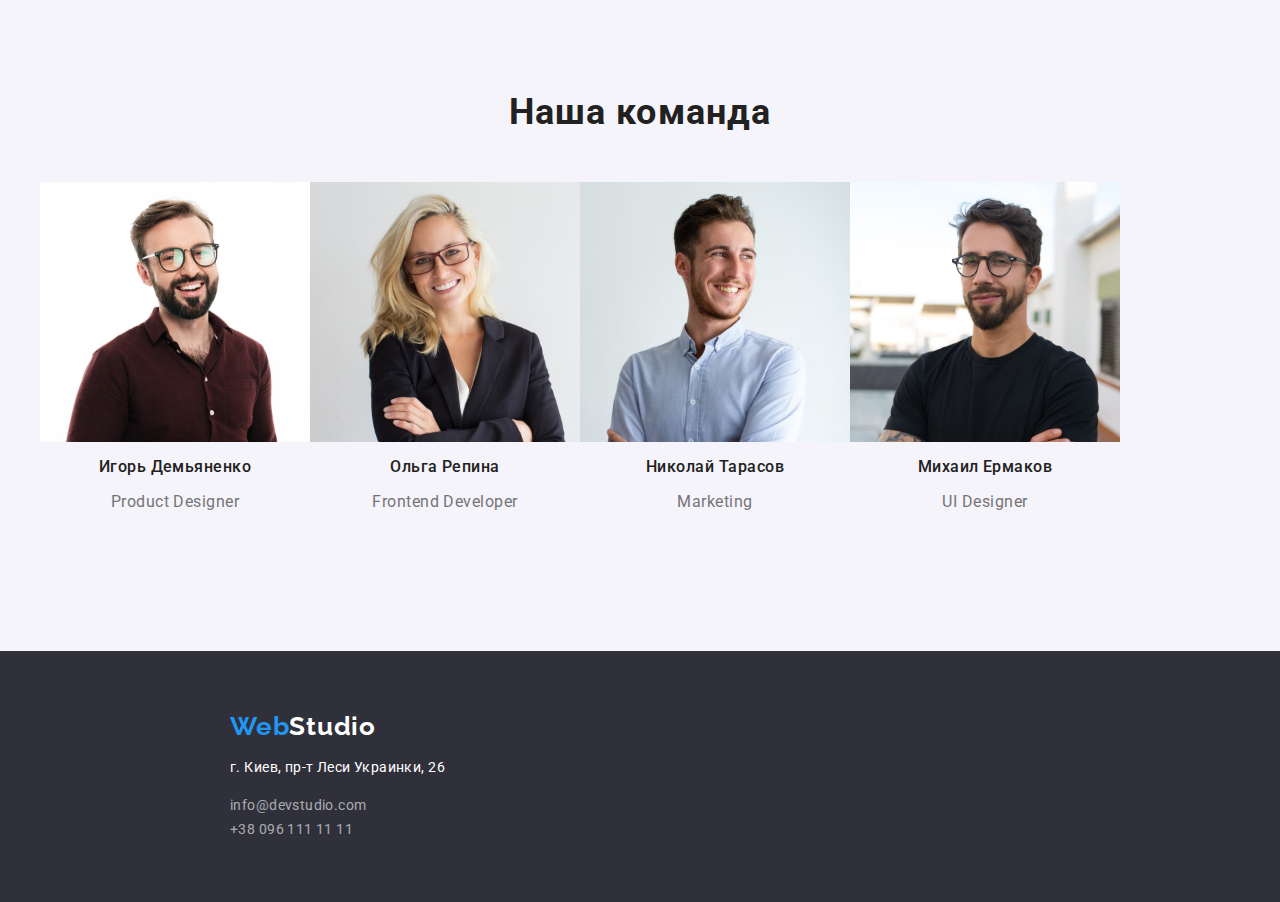
==== commit b1bf8a95: "изменения3" ====
--- a/index.html
+++ b/index.html
@@ -15,9 +15,9 @@
 <body>
     <header class="header">
         <div class= "container main-nav">
-        <nav class="header-navigation">
+            <nav class="header-navigation">
         <a href="" class="header-logo link">Web<span class="header-logo-two link">Studio</span></a>
-         
+       
      <ul class="header-list list">
          <li class="header-item"><a href="./index.html" class="header-link link current" >Студия</a></li>
          <li class="header-item"><a href="./portfolio.html" class="header-link link" >Портфолио</a></li>
@@ -41,19 +41,19 @@
          <!-- скрытый заголовок-->
          <h2 class="visually-hidden">Наши обязанности</h2>
         <ul class="section-one-list list">
-            <li class="section-one item">
+            <li class="section-one-item">
                 <h3 class="section-one-subtitle">Внимание к деталям</h3>
                 <p class="section-one-text">Идейные соображения, а также начало повседневной работы по формированию позиции.</p>
             </li>
-            <li class="section-one item">
+            <li class="section-one-item">
                 <h3 class="section-one-subtitle">Пунктуальность</h3>
                 <p class="section-one-text">Задача организации, в особенности же рамки и место обучения кадров влечет за собой.</p>
             </li>
-            <li class="section-one item">
+            <li class="section-one-item">
                 <h3 class="section-one-subtitle">Планирование</h3>
                 <p class="section-one-text">Равным образом консультация с широким активом в значительной степени обуславливает.</p>
             </li>
-            <li class="section-one item">
+            <li class="section-one-item">
                 <h3 class="section-one-subtitle">Современные технологии</h3>
                 <p class="section-one-text">Значимость этих проблем настолько очевидна, что реализация плановых заданий.</p>
             </li>
@@ -98,11 +98,13 @@
     </section>
     </main>
     <footer class="footer">
+        <div class="container">
         <a href="" class="footer-logo link">Web<span class="footer-logo-two link">Studio</span></a>
         <address class="adress">
             <p class="adress-text">г. Киев, пр-т Леси Украинки, 26</p>
             <a href="mailto:info@devstudio.com" class="adress-mailto link">info@devstudio.com</a> <br>
             <a href="tel:+380961111111" class="adress-tel link">+38 096 111 11 11</a>
+        </div>
         </address>
     </footer>
     
--- a/css/styles.css
+++ b/css/styles.css
@@ -41,6 +41,8 @@
   .container {
     margin-left: auto;
     margin-right: auto;
+    padding-left: 15px;
+    padding-right: 15px;
     width: 1230px;
 }
 
@@ -77,9 +79,15 @@
     margin-right: 50px;
    }
 
-
+.header-navigation{
+    display: flex;
+    align-items: center;
+    
+}
 
 .header-logo {
+    margin-right: 93px;
+    margin-left: 215px;
     font-family: 'Raleway', Tahoma, sans-serif;
     font-style: normal;
     font-weight: 700;
@@ -126,6 +134,7 @@
 
 .mailto-tel{
     display: flex;
+    margin-left: auto;
 }
 
 .mailto-tel .mailto-tel-item:not(:last-child){
@@ -190,8 +199,18 @@
     padding-bottom: 94px;
 }
 
+.section-one-list{
+    display: flex;
+    flex-wrap: nowrap;
+
+}
+
 .section-one, .work {
     background-color: #FFFFFF;
+}
+
+.section-one {
+    width: 270px;
 }
 
 /*.section-one-list{
@@ -221,10 +240,17 @@
     padding-top: 0;
 }
 .work-list{
+    display: flex;
+    align-items: center;
     padding: 0;
 }
 
+.work-list .work-item:not(:last-child) {
+    margin-right: 0px;
+}
+
 .work-top-text {
+    margin-top: 0;
     margin-bottom: 50px;
    padding: 0;
    font-size: 36px;
@@ -268,6 +294,9 @@
 }
 
 .team-list {
+    display: flex;
+    align-items: center;
+
     padding: 0;
     margin: 0;
 }
@@ -279,57 +308,6 @@
 
 .team-subtitle {
     margin: 10px;
-}
-
-.footer-logo {
-    font-family: 'Raleway', Tahoma, sans-serif;
-    font-style: normal;
-    font-weight: 700;
-    font-size: 26px;
-    line-height: 1.19;
-    letter-spacing: 0.03em;
-    color: #2196F3;
-}
-
-.footer-logo-two {
-    font-family: 'Raleway', Tahoma, sans-serif;
-    font-style: normal;
-    font-weight: 700;
-    font-size: 26px;
-    line-height: 1.19;
-    letter-spacing: 0.03em;
-    color: #FFFFFF;
-}
-
-.adress-text {
-    font-style: normal;
-    font-size: 14px;
-    line-height: 1.71;
-    letter-spacing: 0.03em;
-    color: #FFFFFF;
-}
-
-.adress-mailto {
-    font-style: normal;
-    font-size: 14px;
-    line-height: 1.71;
-    letter-spacing: 0.03em;
-    color: rgba(255, 255, 255, 0.6);
-}
-
-.adress-mailto:hover, 
-.adress-mailto:focus,
-.adress-tel:hover, 
-.adress-tel:focus{
-    color: #2196F3;
-}
-
-.adress-tel {
-    font-style: normal;
-    font-size: 14px;
-    line-height: 1.71;
-    letter-spacing: 0.03em;
-    color: rgba(255, 255, 255, 0.6);
 }
 
 .footer {
@@ -340,18 +318,80 @@
     background-color: #2F303A;
 }
 
+.footer-logo {
+    font-family: 'Raleway', Tahoma, sans-serif;
+    font-style: normal;
+    font-weight: 700;
+    font-size: 26px;
+    line-height: 1.19;
+    letter-spacing: 0.03em;
+    color: #2196F3;
+}
+
+.footer-logo-two {
+    font-family: 'Raleway', Tahoma, sans-serif;
+    font-style: normal;
+    font-weight: 700;
+    font-size: 26px;
+    line-height: 1.19;
+    letter-spacing: 0.03em;
+    color: #FFFFFF;
+}
+
+.adress-text {
+    font-style: normal;
+    font-size: 14px;
+    line-height: 1.71;
+    letter-spacing: 0.03em;
+    color: #FFFFFF;
+}
+
+.adress-mailto {
+    font-style: normal;
+    font-size: 14px;
+    line-height: 1.71;
+    letter-spacing: 0.03em;
+    color: rgba(255, 255, 255, 0.6);
+}
+
+.adress-mailto:hover, 
+.adress-mailto:focus,
+.adress-tel:hover, 
+.adress-tel:focus{
+    color: #2196F3;
+}
+
+.adress-tel {
+    font-style: normal;
+    font-size: 14px;
+    line-height: 1.71;
+    letter-spacing: 0.03em;
+    color: rgba(255, 255, 255, 0.6);
+}
+
+
 /*------------portfolio.html-----------*/
 .section-portfolio{
     background-color: #FFFFFF;
 }
-.section-portfolio-list {
-    font-weight: 500;
-    font-size: 16px;
-    line-height: 1.6;
-    text-align: center;
-    letter-spacing: 0.03em;
-    color: #212121;
+.section-portfolio-list, .section-portfolio-list-nav {
+    display: flex;
+    flex-wrap: wrap;
     
+}
+
+.section-portfolio-item {
+    width: 380px;
+    margin-right: 30px;
+    margin-bottom: 30px;
+}
+
+.section-portfolio-item:nth-child(3n) {
+    margin-right: 0;
+}
+
+.section-portfolio-item:nth-last-child(-n + 3) {
+    margin-bottom: 0;
 }
 
 .section-portfolio-btn:hover,
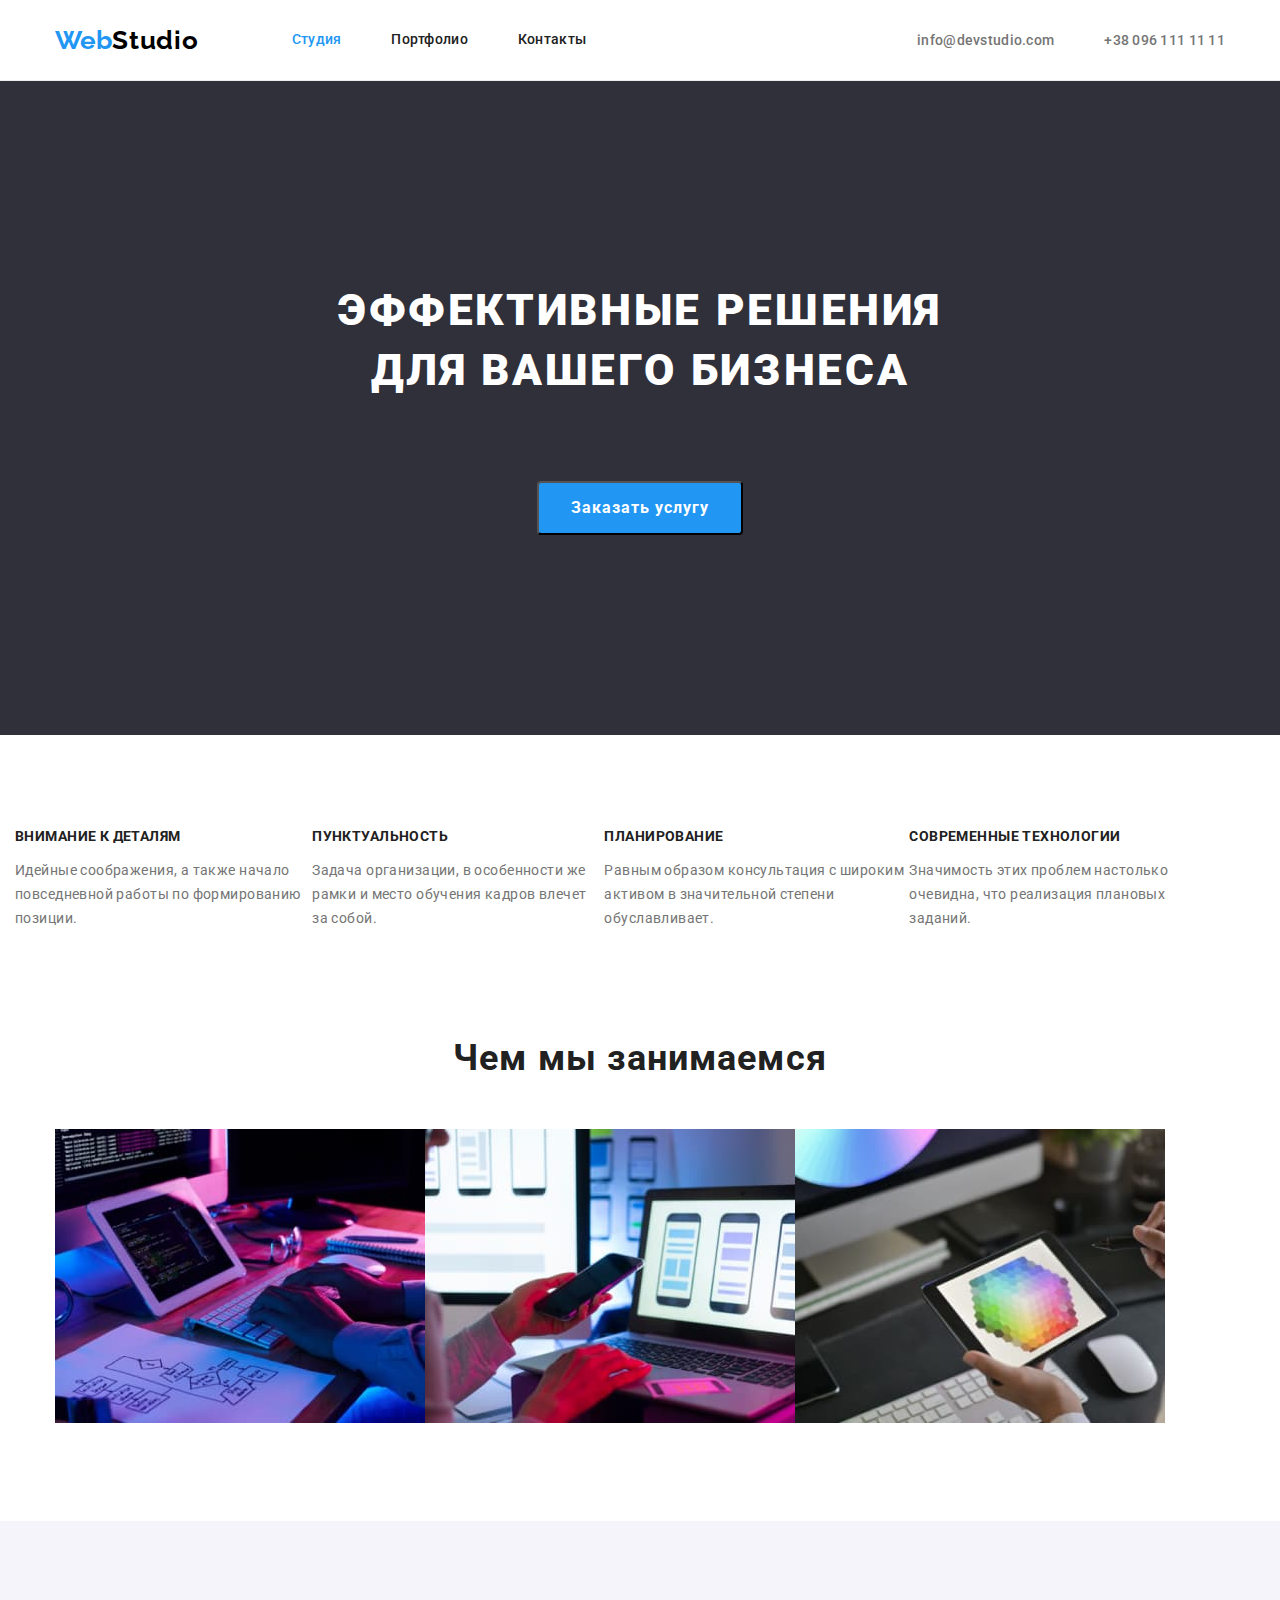
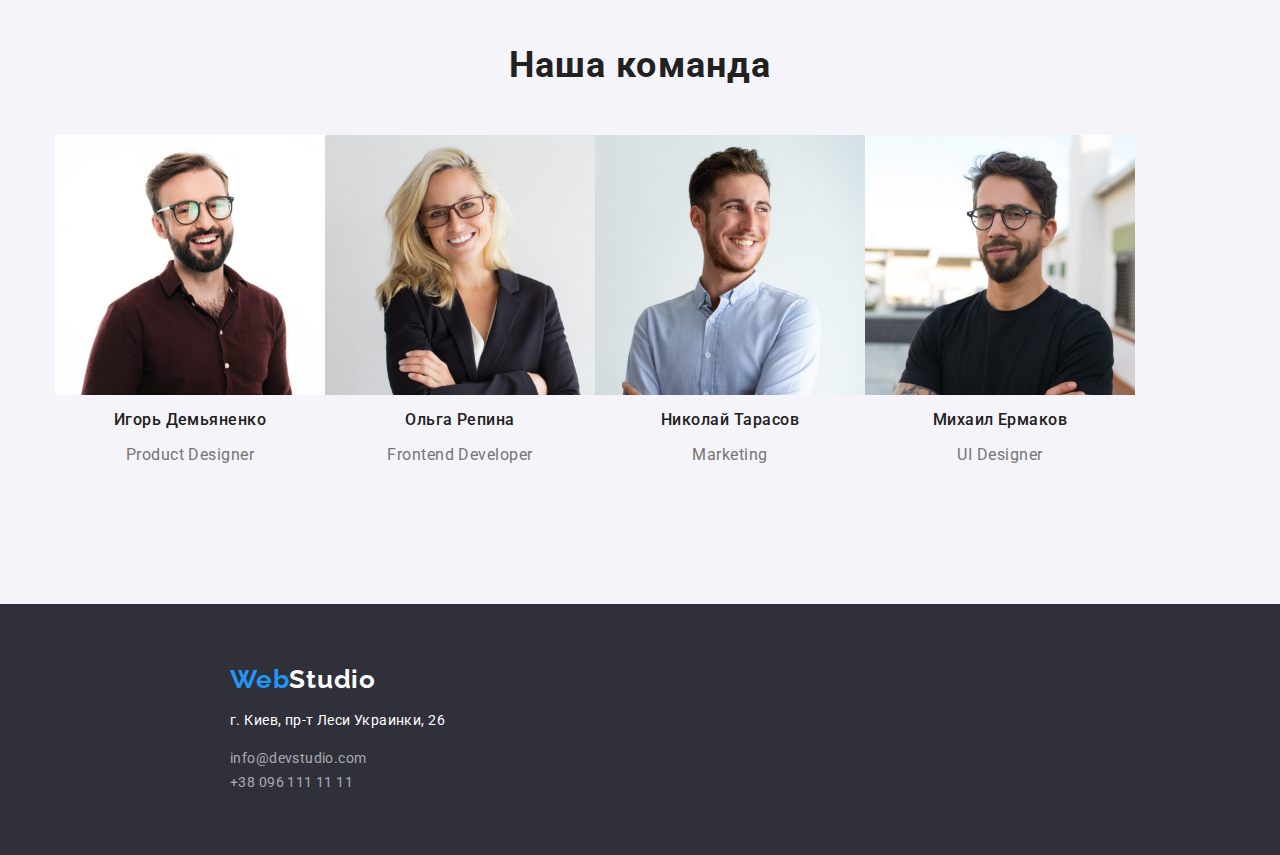
==== commit 604f4e79: "изменения4" ====
--- a/index.html
+++ b/index.html
@@ -15,9 +15,8 @@
 <body>
     <header class="header">
         <div class= "container main-nav">
-            <nav class="header-navigation">
         <a href="" class="header-logo link">Web<span class="header-logo-two link">Studio</span></a>
-       
+    <nav class="header-navigation">
      <ul class="header-list list">
          <li class="header-item"><a href="./index.html" class="header-link link current" >Студия</a></li>
          <li class="header-item"><a href="./portfolio.html" class="header-link link" >Портфолио</a></li>
@@ -37,9 +36,9 @@
     </section>
 
     <section class="section-one section">
-        <div class= "container">
          <!-- скрытый заголовок-->
          <h2 class="visually-hidden">Наши обязанности</h2>
+        <div class="container">
         <ul class="section-one-list list">
             <li class="section-one-item">
                 <h3 class="section-one-subtitle">Внимание к деталям</h3>
--- a/css/styles.css
+++ b/css/styles.css
@@ -19,6 +19,8 @@
 
 .list {
     list-style: none;
+    margin: 0;
+    padding: 0;
 }
 
 .link {
@@ -43,7 +45,7 @@
     margin-right: auto;
     padding-left: 15px;
     padding-right: 15px;
-    width: 1230px;
+    width: 1200px;
 }
 
 .main-nav{
@@ -54,46 +56,47 @@
   /*------------index.html-----------*/
 
 .header {
-    background-color: #FFFFFF;
+    border-bottom: 1px solid #ececec;
   }
 
   .header-list{
-      margin: 0;
     display: flex;
   }
 
    .header-link{
-      display: block;
+    display: block;
     padding-top: 32px;
     padding-bottom: 32px;
     
 font-weight: 500;
 font-size: 14px;
-line-height: 16px;
+line-height: 1.14;
 letter-spacing: 0.02em;
-
 color: #212121;
    }
+
+
 
    .header-list .header-item:not(:last-child){
     margin-right: 50px;
    }
 
+   .nav{
+       display: block;
+   }
+
 .header-navigation{
-    display: flex;
-    align-items: center;
-    
+    margin-left: 93px;
 }
 
 .header-logo {
-    margin-right: 93px;
-    margin-left: 215px;
+    /*margin-right: 93px;
+    margin-left: 215px;*/
     font-family: 'Raleway', Tahoma, sans-serif;
     font-style: normal;
     font-weight: 700;
     font-size: 26px;
     line-height: 1.19;
-    letter-spacing: 0.03em;
     color: #2196F3;
 }
 
@@ -107,13 +110,6 @@
     color: #000000;
 }
 
-.header-link {
-    font-weight: 500;
-    font-size: 14px;
-    line-height: 1.14;
-    letter-spacing: 0.02em;
-    color: #212121;
-}
 
 .header-link:hover,
 .header-link:focus {
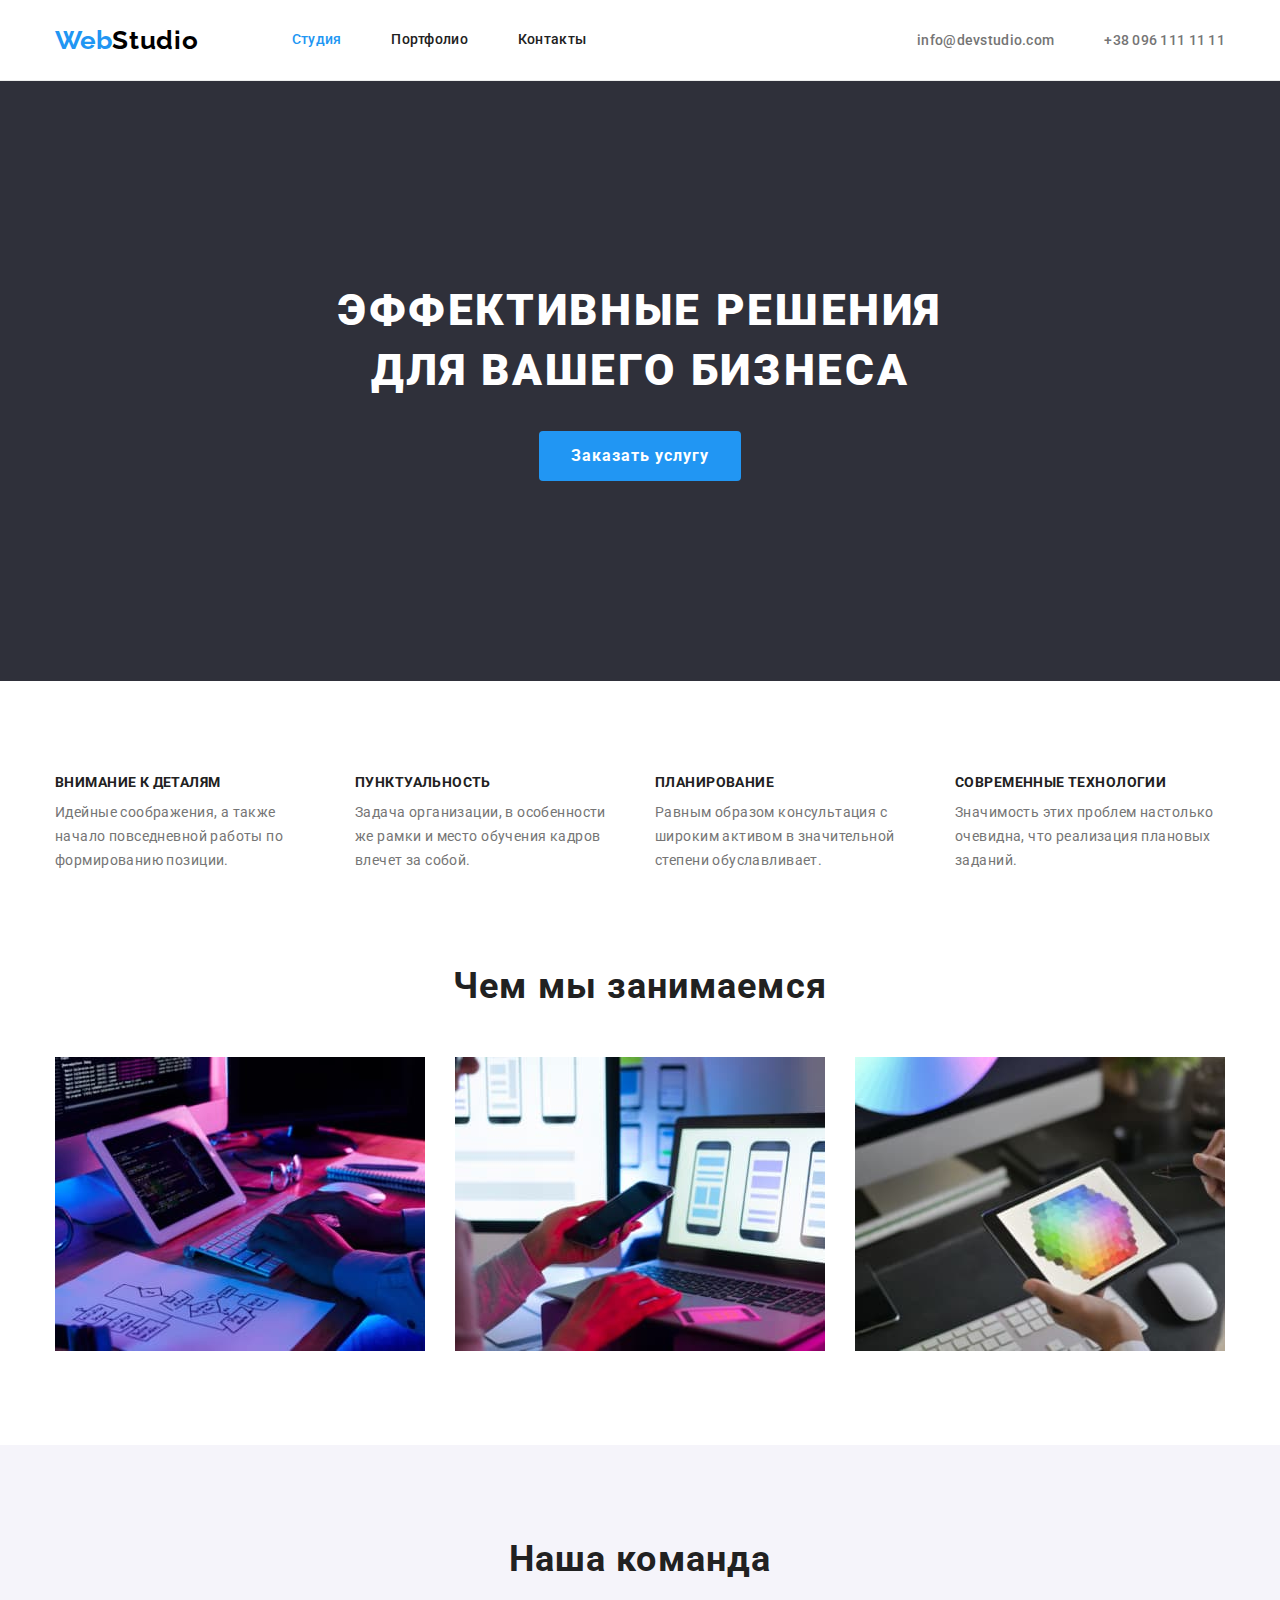
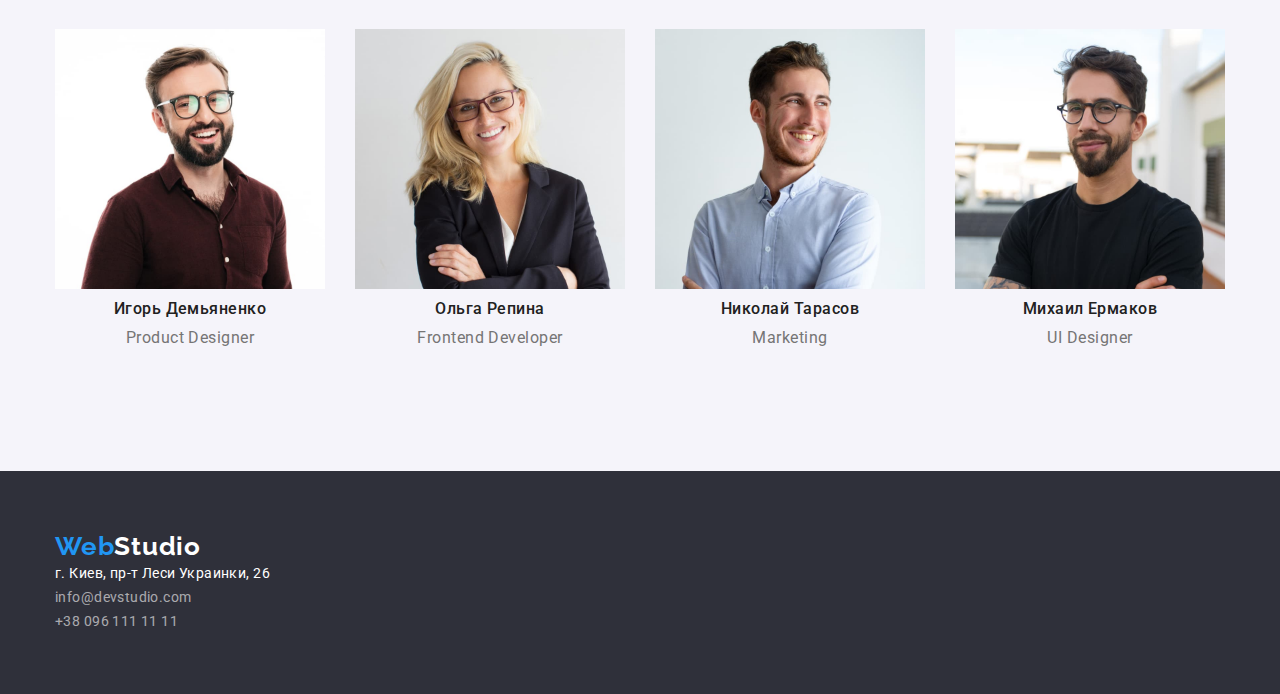
==== commit 961d9cd8: "изменения5" ====
--- a/index.html
+++ b/index.html
@@ -103,8 +103,8 @@
             <p class="adress-text">г. Киев, пр-т Леси Украинки, 26</p>
             <a href="mailto:info@devstudio.com" class="adress-mailto link">info@devstudio.com</a> <br>
             <a href="tel:+380961111111" class="adress-tel link">+38 096 111 11 11</a>
+        </address>
         </div>
-        </address>
     </footer>
     
 </body>
--- a/css/styles.css
+++ b/css/styles.css
@@ -16,6 +16,23 @@
     font-family: "Roboto", Tahoma, sans-serif;
     margin: 0;
 }
+h1,
+h2,
+h3,
+h4,
+h5,
+h6,
+p {
+    margin-top: 0;
+    margin-bottom: 0;
+}
+
+img
+    {
+    display: block;
+    max-width: 100%;
+}
+
 
 .list {
     list-style: none;
@@ -146,21 +163,20 @@
 }
 
 .hero-title {
-    margin-top: 0;
-    margin-bottom: 50px;
-    padding-top: 200px;
-    padding-bottom: 30px;
+
+    margin-bottom: 30px;
+
     font-weight: 900;
     font-size: 44px;
     line-height: 1.36;
-    text-align: center;
     letter-spacing: 0.06em;
     text-transform: uppercase;
     color: var(--main-color)
     }
 
 .hero {
-    margin-top: 0;
+    padding-top: 200px;
+    padding-bottom: 200px;
     /*margin-bottom: 94px;*/
     background-color: #2F303A;
     text-align: center;
@@ -168,16 +184,13 @@
 
     .hero-btn {
     border-radius: 4px;
+    border: 0;
     padding: 10px 32px;
-    display: inline-block;
-    min-width: 200px;
-    margin-bottom: 200px;
-
-    font-family: inherit;
+
     font-weight: 700;
     font-size: 16px;
     line-height: 1.88;
-    align-items: center;
+
     letter-spacing: 0.06em;
     color: #FFFFFF;
     background-color: #2196F3;
@@ -205,15 +218,29 @@
     background-color: #FFFFFF;
 }
 
-.section-one {
+/*.section-one {
     width: 270px;
-}
+}*/
 
 /*.section-one-list{
     padding: 0;
     margin: 94px;
 }*/
 
+.section-one-item {
+    width: 270px;
+    margin-right: 30px;
+    margin-bottom: 30px;
+}
+
+.section-one-item:nth-child(4n) {
+    margin-right: 0;
+}
+
+.section-one-item:nth-last-child(-n + 4) {
+    margin-bottom: 0;
+}
+
 .section-one-subtitle {
     margin-top: 0;
     margin-bottom: 10px;
@@ -232,6 +259,7 @@
     color: var(--header-color);
 }
 
+
 .work{
     padding-top: 0;
 }
@@ -241,8 +269,18 @@
     padding: 0;
 }
 
-.work-list .work-item:not(:last-child) {
-    margin-right: 0px;
+.work-item {
+    width: 370px;
+    margin-right: 30px;
+    margin-bottom: 30px;
+}
+
+.work-item:nth-child(3n) {
+    margin-right: 0;
+}
+
+.work-item:nth-last-child(-n + 3) {
+    margin-bottom: 0;
 }
 
 .work-top-text {
@@ -306,11 +344,24 @@
     margin: 10px;
 }
 
+.team-item {
+    width: 270px;
+    margin-right: 30px;
+    margin-bottom: 30px;
+}
+
+.team-item:nth-child(4n) {
+    margin-right: 0;
+}
+
+.team-item:nth-last-child(-n + 4) {
+    margin-bottom: 0;
+}
+
 .footer {
     padding-top: 60px;
     padding-bottom: 60px;
-    padding-left: 215px;
-    padding-right: 1154px;
+    
     background-color: #2F303A;
 }
 
@@ -377,7 +428,7 @@
 }
 
 .section-portfolio-item {
-    width: 380px;
+    width: 370px;
     margin-right: 30px;
     margin-bottom: 30px;
 }
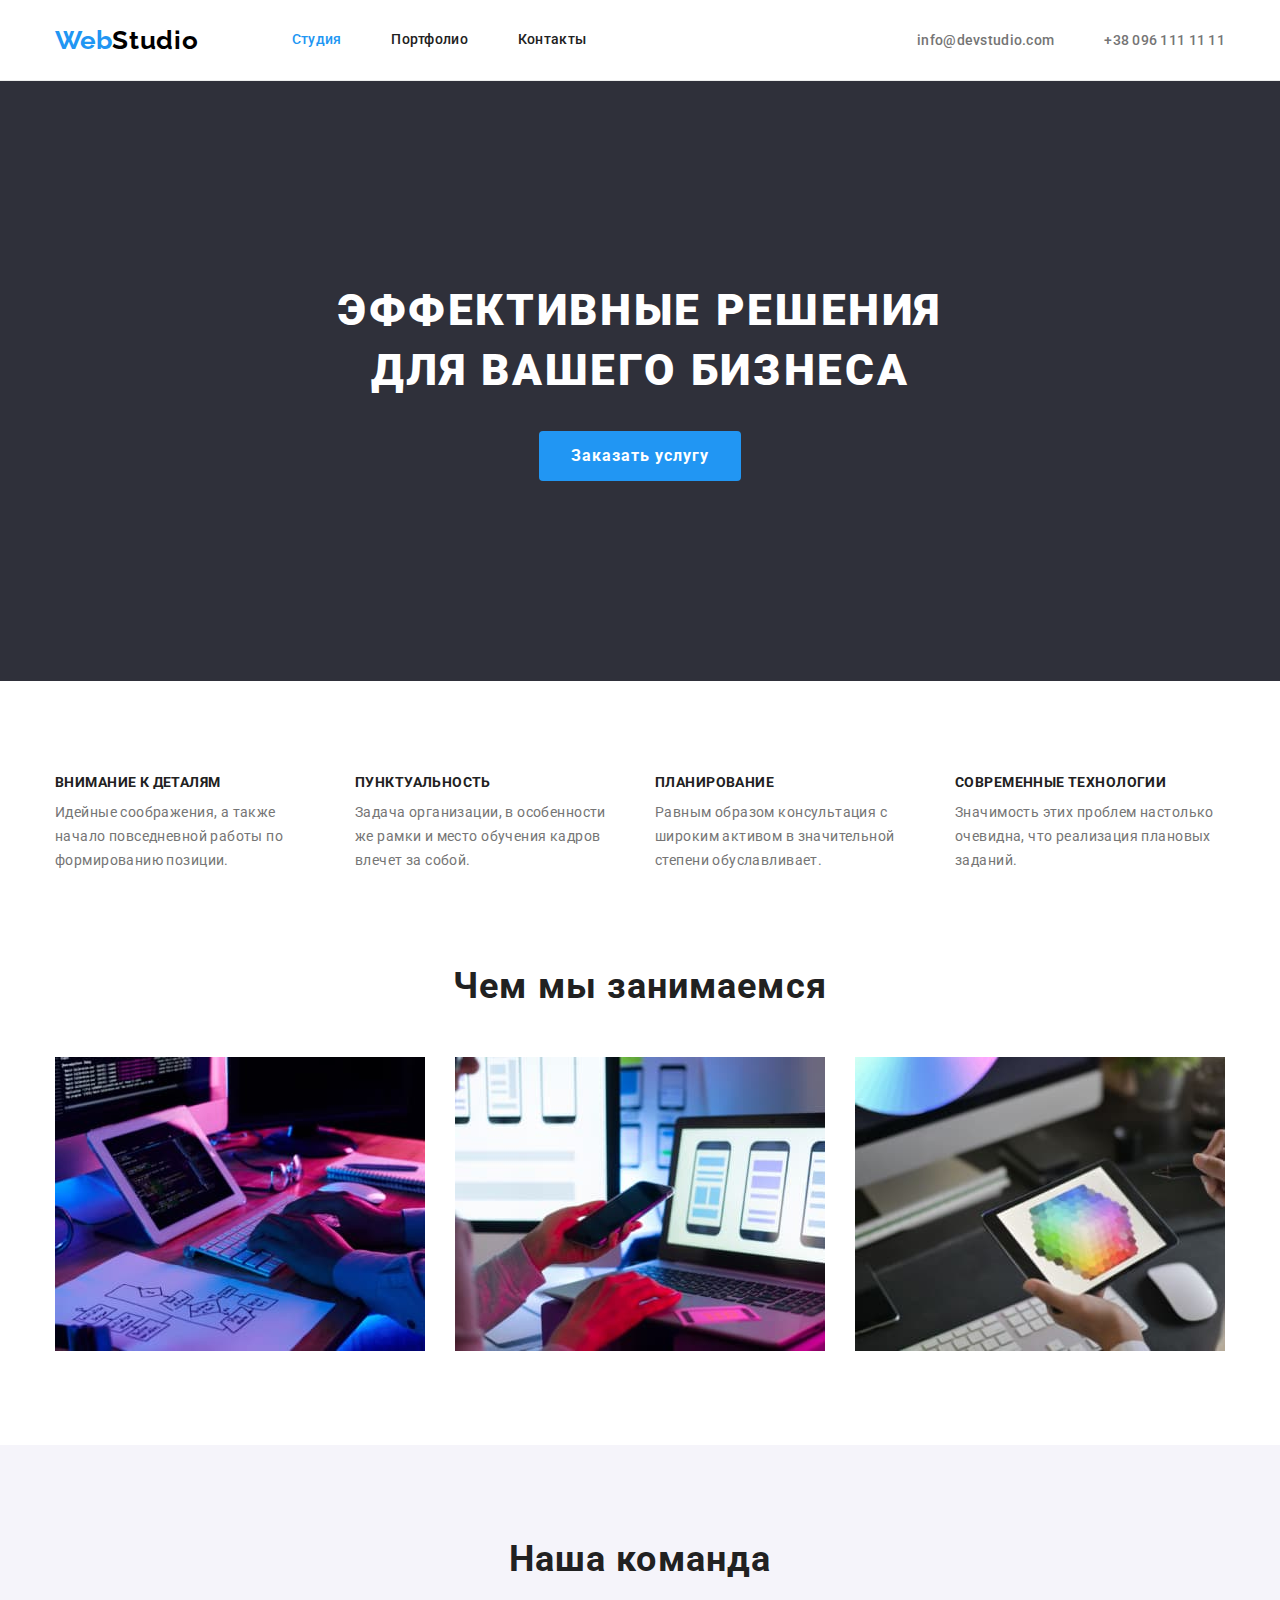
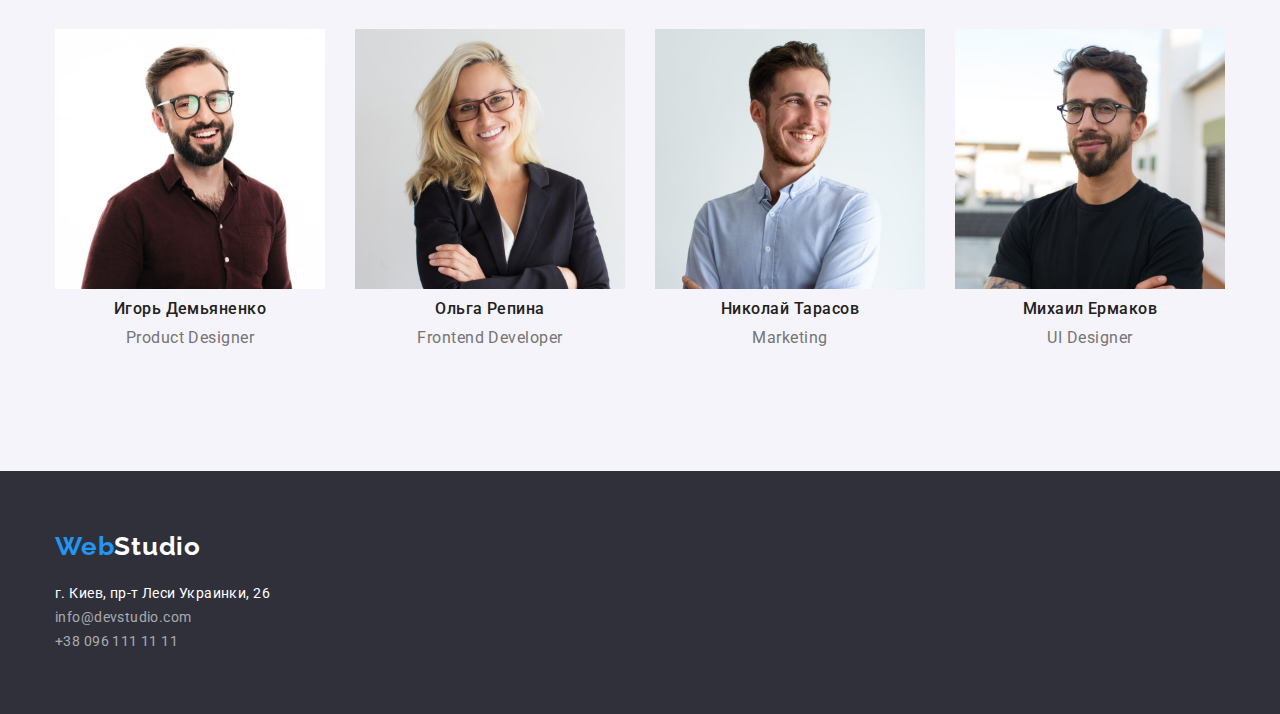
==== commit 23b1f1cd: "изменения6" ====
--- a/index.html
+++ b/index.html
@@ -76,18 +76,17 @@
         <h2 class="team-top-text">Наша команда</h2>
         <ul class="team-list list">
             <li class="team-item"><img src="./images/foto.jpg" alt="Product Designer" width="270" height="260"/>
-                <h3 class="team-subtitle">Игорь Демьяненко</h3>
+        <h3 class="team-subtitle">Игорь Демьяненко</h3>
                 <p class="team-text">Product Designer</p>
-        </li>
-
+            </li>
             <li class="team-item"><img src="./images/foto1.jpg" alt="Frontend Developer" width="270" height="260"/>
                 <h3 class="team-subtitle">Ольга Репина</h3>
                 <p class="team-text">Frontend Developer</p>
-        </li>
+            </li>
             <li class="team-item"><img src="./images/foto2.jpg" alt="Marketing" width="270" height="260"/>
                 <h3 class="team-subtitle">Николай Тарасов</h3>
                 <p class="team-text">Marketing</p>
-            </li>
+                </li>
             <li class="team-item"><img src="./images/foto3.jpg" alt="UI Designer" width="270" height="260"/> 
                 <h3 class="team-subtitle">Михаил Ермаков</h3>
                 <p class="team-text">UI Designer</p>
--- a/css/styles.css
+++ b/css/styles.css
@@ -386,6 +386,7 @@
 }
 
 .adress-text {
+    padding-top: 20px;
     font-style: normal;
     font-size: 14px;
     line-height: 1.71;
@@ -394,6 +395,7 @@
 }
 
 .adress-mailto {
+    
     font-style: normal;
     font-size: 14px;
     line-height: 1.71;
@@ -418,6 +420,7 @@
 
 
 /*------------portfolio.html-----------*/
+
 .section-portfolio{
     background-color: #FFFFFF;
 }
@@ -426,6 +429,8 @@
     flex-wrap: wrap;
     
 }
+
+
 
 .section-portfolio-item {
     width: 370px;
@@ -439,7 +444,22 @@
 
 .section-portfolio-item:nth-last-child(-n + 3) {
     margin-bottom: 0;
-}
+} 
+
+
+/*.section-portfolio-list{
+    display: flex;
+    flex-wrap: wrap;
+    margin-left: -30px;
+    margin-bottom: -30px;
+}
+
+.section-portfolio-item{
+    width: calc(100% / 3 - 30px);
+    margin-left: 30px;
+    margin-bottom: 30px;
+}
+*/
 
 .section-portfolio-btn:hover,
 .section-portfolio-btn:focus {
@@ -467,6 +487,7 @@
     display: inline-block;
     padding: 6px 22px;
 
+    border: none;
     font-weight: 500;
     font-size: 16px;
     line-height: 1.63;
@@ -477,3 +498,18 @@
     cursor: pointer;
 }
 
+.section-portfolio-list-nav{
+    display: flex;
+    justify-content: center;
+    margin-bottom: 50px;
+
+}
+
+.section-portfolio-list-nav .section-portfolio-item-nav:not(:last-child) {
+    margin-right: 8px;
+}
+
+.cards{
+    padding: 20px 24px;
+    border: 1px solid #EEEEEE;
+}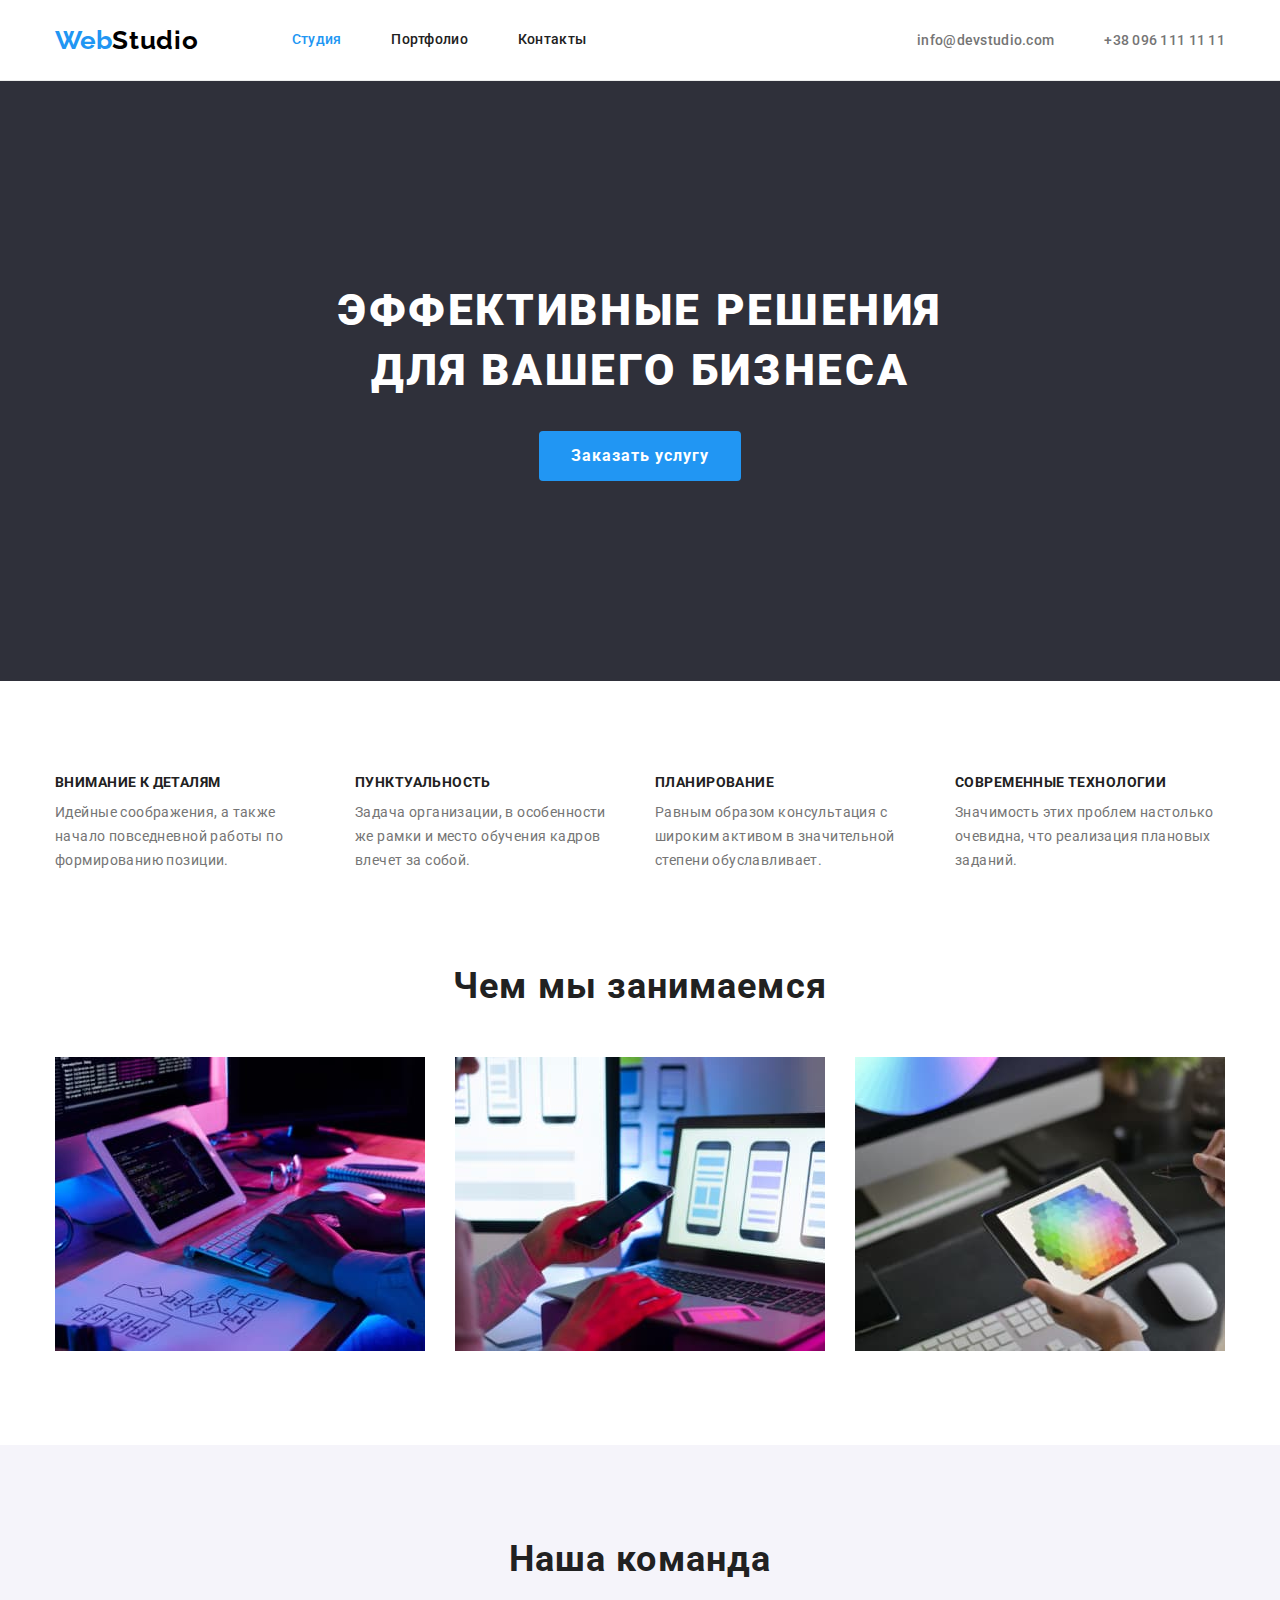
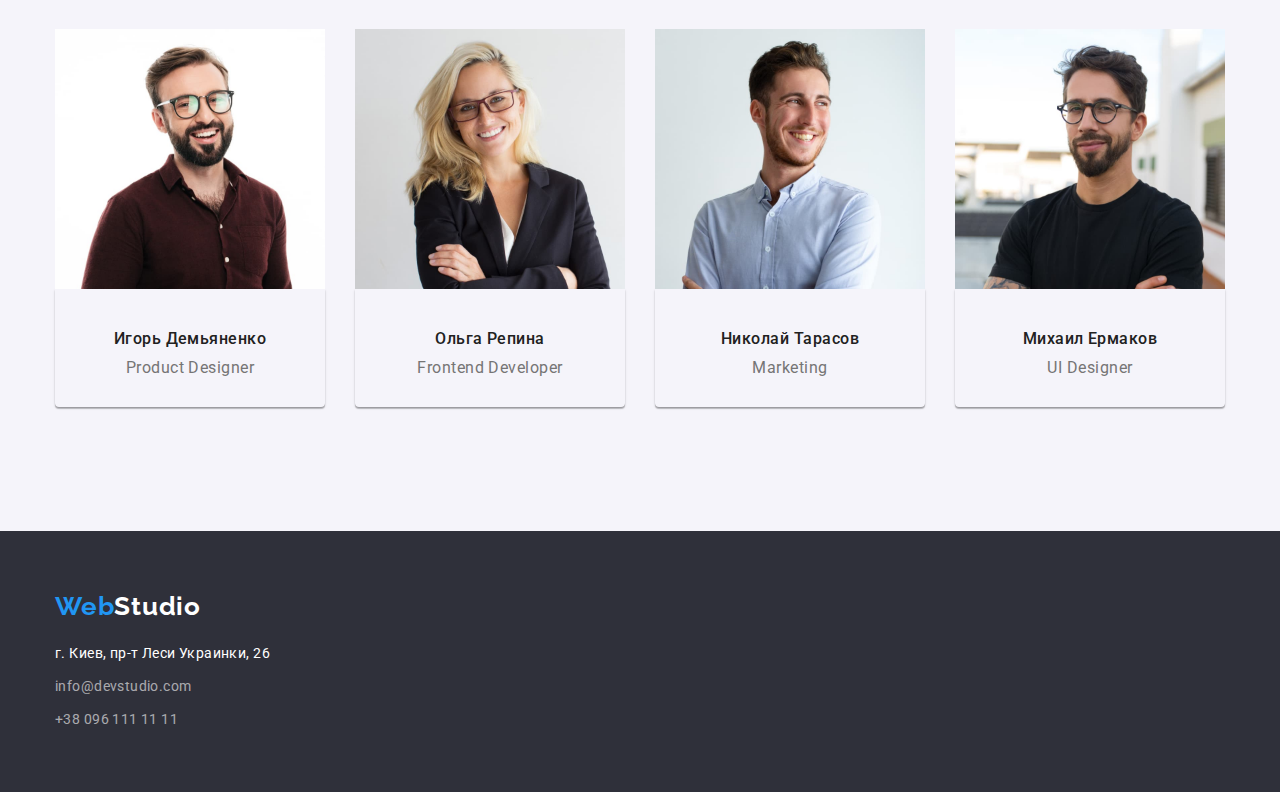
==== commit 83050d0d: "finishhw3" ====
--- a/index.html
+++ b/index.html
@@ -76,35 +76,44 @@
         <h2 class="team-top-text">Наша команда</h2>
         <ul class="team-list list">
             <li class="team-item"><img src="./images/foto.jpg" alt="Product Designer" width="270" height="260"/>
-        <h3 class="team-subtitle">Игорь Демьяненко</h3>
+        <div class="team-card">
+                <h3 class="team-subtitle">Игорь Демьяненко</h3>
                 <p class="team-text">Product Designer</p>
+                </div>
             </li>
             <li class="team-item"><img src="./images/foto1.jpg" alt="Frontend Developer" width="270" height="260"/>
+                <div class="team-card">
                 <h3 class="team-subtitle">Ольга Репина</h3>
                 <p class="team-text">Frontend Developer</p>
+                </div>
             </li>
             <li class="team-item"><img src="./images/foto2.jpg" alt="Marketing" width="270" height="260"/>
+            <div class="team-card">
                 <h3 class="team-subtitle">Николай Тарасов</h3>
                 <p class="team-text">Marketing</p>
+            </div>
                 </li>
             <li class="team-item"><img src="./images/foto3.jpg" alt="UI Designer" width="270" height="260"/> 
+                <div class="team-card">
                 <h3 class="team-subtitle">Михаил Ермаков</h3>
                 <p class="team-text">UI Designer</p>
+                </div>
             </li>
         </ul>
     </div>
     </section>
     </main>
-    <footer class="footer">
-        <div class="container">
+<footer class="footer">
+    <div class="container">
         <a href="" class="footer-logo link">Web<span class="footer-logo-two link">Studio</span></a>
         <address class="adress">
-            <p class="adress-text">г. Киев, пр-т Леси Украинки, 26</p>
-            <a href="mailto:info@devstudio.com" class="adress-mailto link">info@devstudio.com</a> <br>
-            <a href="tel:+380961111111" class="adress-tel link">+38 096 111 11 11</a>
+            <div class="adress-text">г. Киев, пр-т Леси Украинки, 26</div>
+            <div class="footer-contacts"><a href="mailto:info@devstudio.com"
+                    class="adress-mailto link">info@devstudio.com</a> <br></div>
+            <div> <a href="tel:+380961111111" class="adress-tel link">+38 096 111 11 11</a></div>
         </address>
-        </div>
-    </footer>
+    </div>
+</footer>
     
 </body>
 </html>--- a/css/styles.css
+++ b/css/styles.css
@@ -16,6 +16,7 @@
     font-family: "Roboto", Tahoma, sans-serif;
     margin: 0;
 }
+
 h1,
 h2,
 h3,
@@ -32,7 +33,6 @@
     display: block;
     max-width: 100%;
 }
-
 
 .list {
     list-style: none;
@@ -85,11 +85,11 @@
     padding-top: 32px;
     padding-bottom: 32px;
     
-font-weight: 500;
-font-size: 14px;
-line-height: 1.14;
-letter-spacing: 0.02em;
-color: #212121;
+    font-weight: 500;
+    font-size: 14px;
+    line-height: 1.14;
+    letter-spacing: 0.02em;
+    color: #212121;
    }
 
 
@@ -163,7 +163,6 @@
 }
 
 .hero-title {
-
     margin-bottom: 30px;
 
     font-weight: 900;
@@ -177,7 +176,6 @@
 .hero {
     padding-top: 200px;
     padding-bottom: 200px;
-    /*margin-bottom: 94px;*/
     background-color: #2F303A;
     text-align: center;
 }
@@ -190,7 +188,6 @@
     font-weight: 700;
     font-size: 16px;
     line-height: 1.88;
-
     letter-spacing: 0.06em;
     color: #FFFFFF;
     background-color: #2196F3;
@@ -211,21 +208,11 @@
 .section-one-list{
     display: flex;
     flex-wrap: nowrap;
-
 }
 
 .section-one, .work {
     background-color: #FFFFFF;
 }
-
-/*.section-one {
-    width: 270px;
-}*/
-
-/*.section-one-list{
-    padding: 0;
-    margin: 94px;
-}*/
 
 .section-one-item {
     width: 270px;
@@ -258,7 +245,6 @@
     letter-spacing: 0.03em;
     color: var(--header-color);
 }
-
 
 .work{
     padding-top: 0;
@@ -296,7 +282,6 @@
 
 .team-top-text {
     margin-bottom: 50px;
-    /*padding: 94px;*/
 
     font-size: 36px;
     line-height: 1.12;
@@ -387,6 +372,7 @@
 
 .adress-text {
     padding-top: 20px;
+    margin-bottom: 9px;
     font-style: normal;
     font-size: 14px;
     line-height: 1.71;
@@ -394,8 +380,11 @@
     color: #FFFFFF;
 }
 
+.footer-contacts {
+    margin-bottom: 9px;
+}
+
 .adress-mailto {
-    
     font-style: normal;
     font-size: 14px;
     line-height: 1.71;
@@ -427,13 +416,11 @@
 .section-portfolio-list, .section-portfolio-list-nav {
     display: flex;
     flex-wrap: wrap;
-    
-}
-
-
+    padding: 0;
+    }
 
 .section-portfolio-item {
-    width: 370px;
+    width: calc((100% - 60px) / 3);
     margin-right: 30px;
     margin-bottom: 30px;
 }
@@ -483,7 +470,6 @@
 
 .section-portfolio-btn{
     border-radius: 4px;
-    min-width: 130px;
     display: inline-block;
     padding: 6px 22px;
 
@@ -502,7 +488,6 @@
     display: flex;
     justify-content: center;
     margin-bottom: 50px;
-
 }
 
 .section-portfolio-list-nav .section-portfolio-item-nav:not(:last-child) {
@@ -512,4 +497,13 @@
 .cards{
     padding: 20px 24px;
     border: 1px solid #EEEEEE;
+}
+
+.team-card{
+    padding-top: 30px;
+    padding-bottom: 30px;
+    box-shadow: 0px 1px 3px rgba(0, 0, 0, 0.12),
+    0px 1px 1px rgba(0, 0, 0, 0.14),
+    0px 2px 1px rgba(0, 0, 0, 0.2);
+    border-radius: 0px 0px 4px 4px;
 }